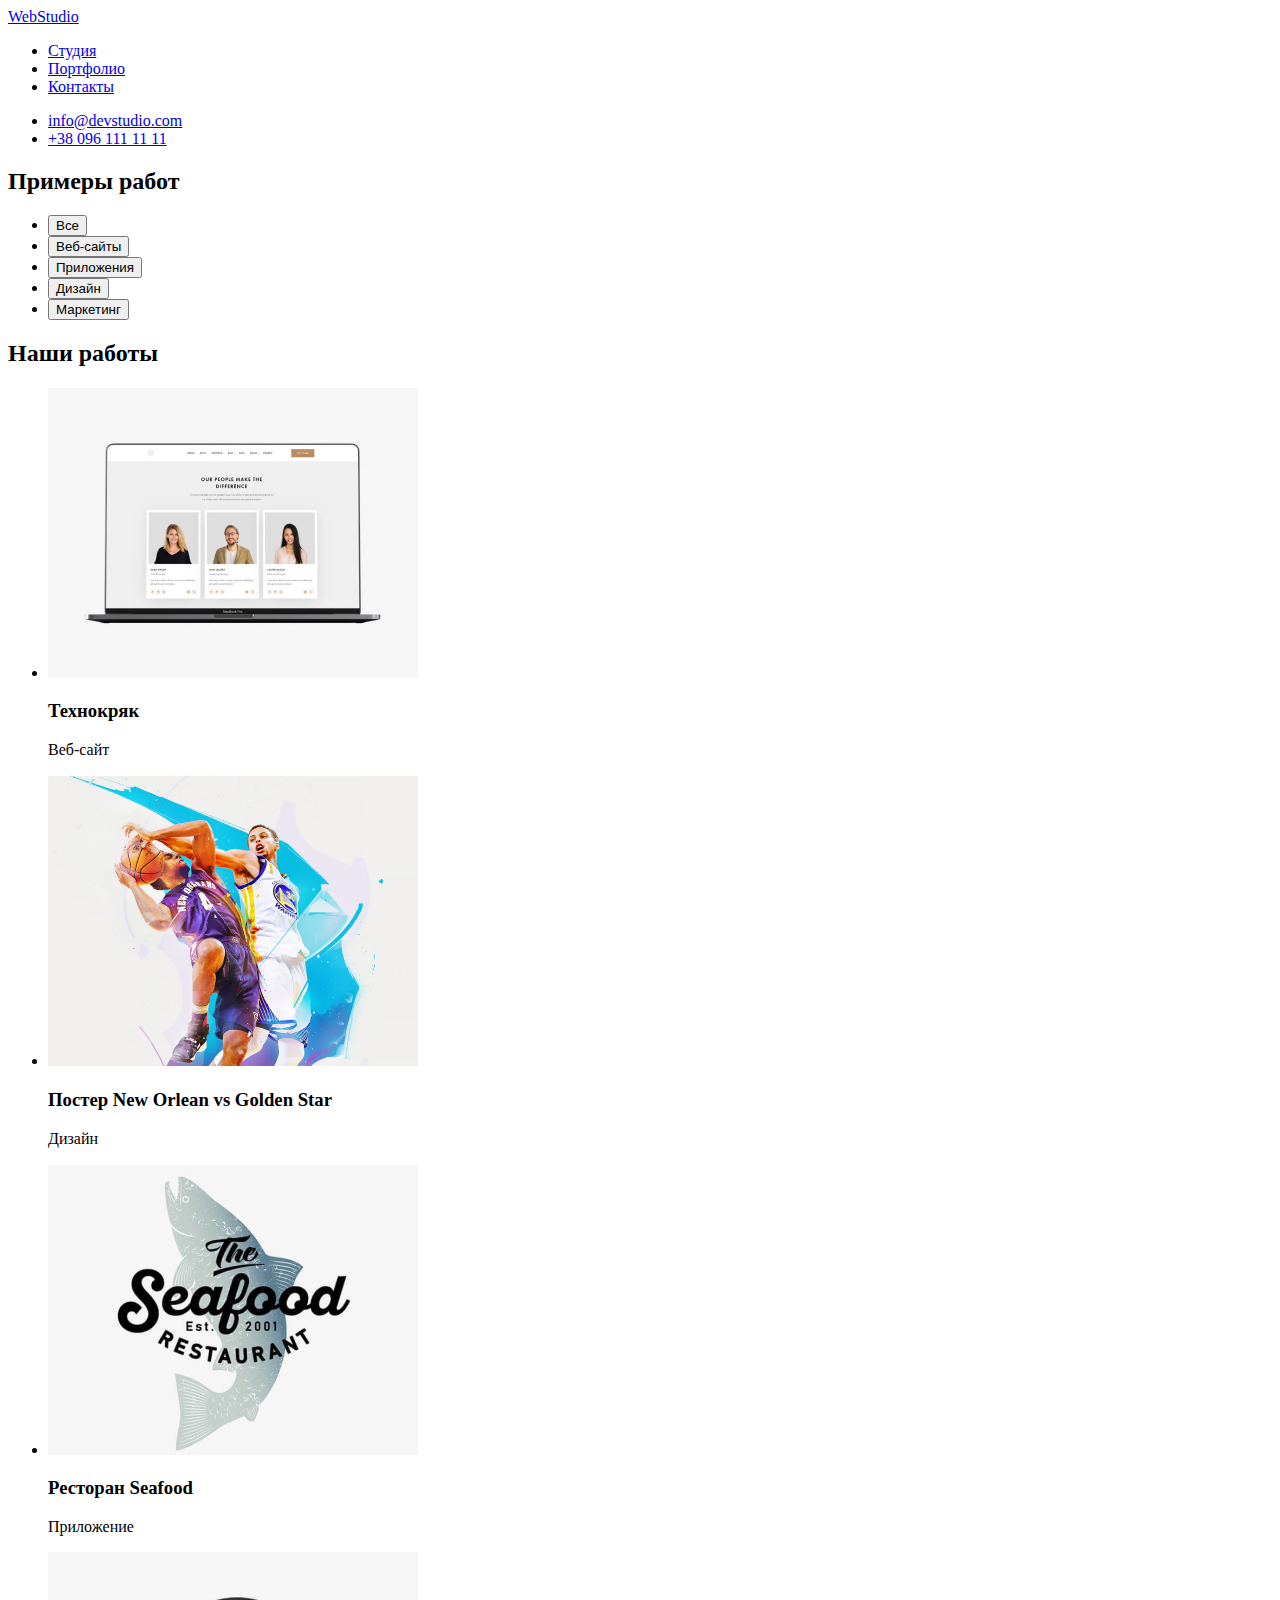
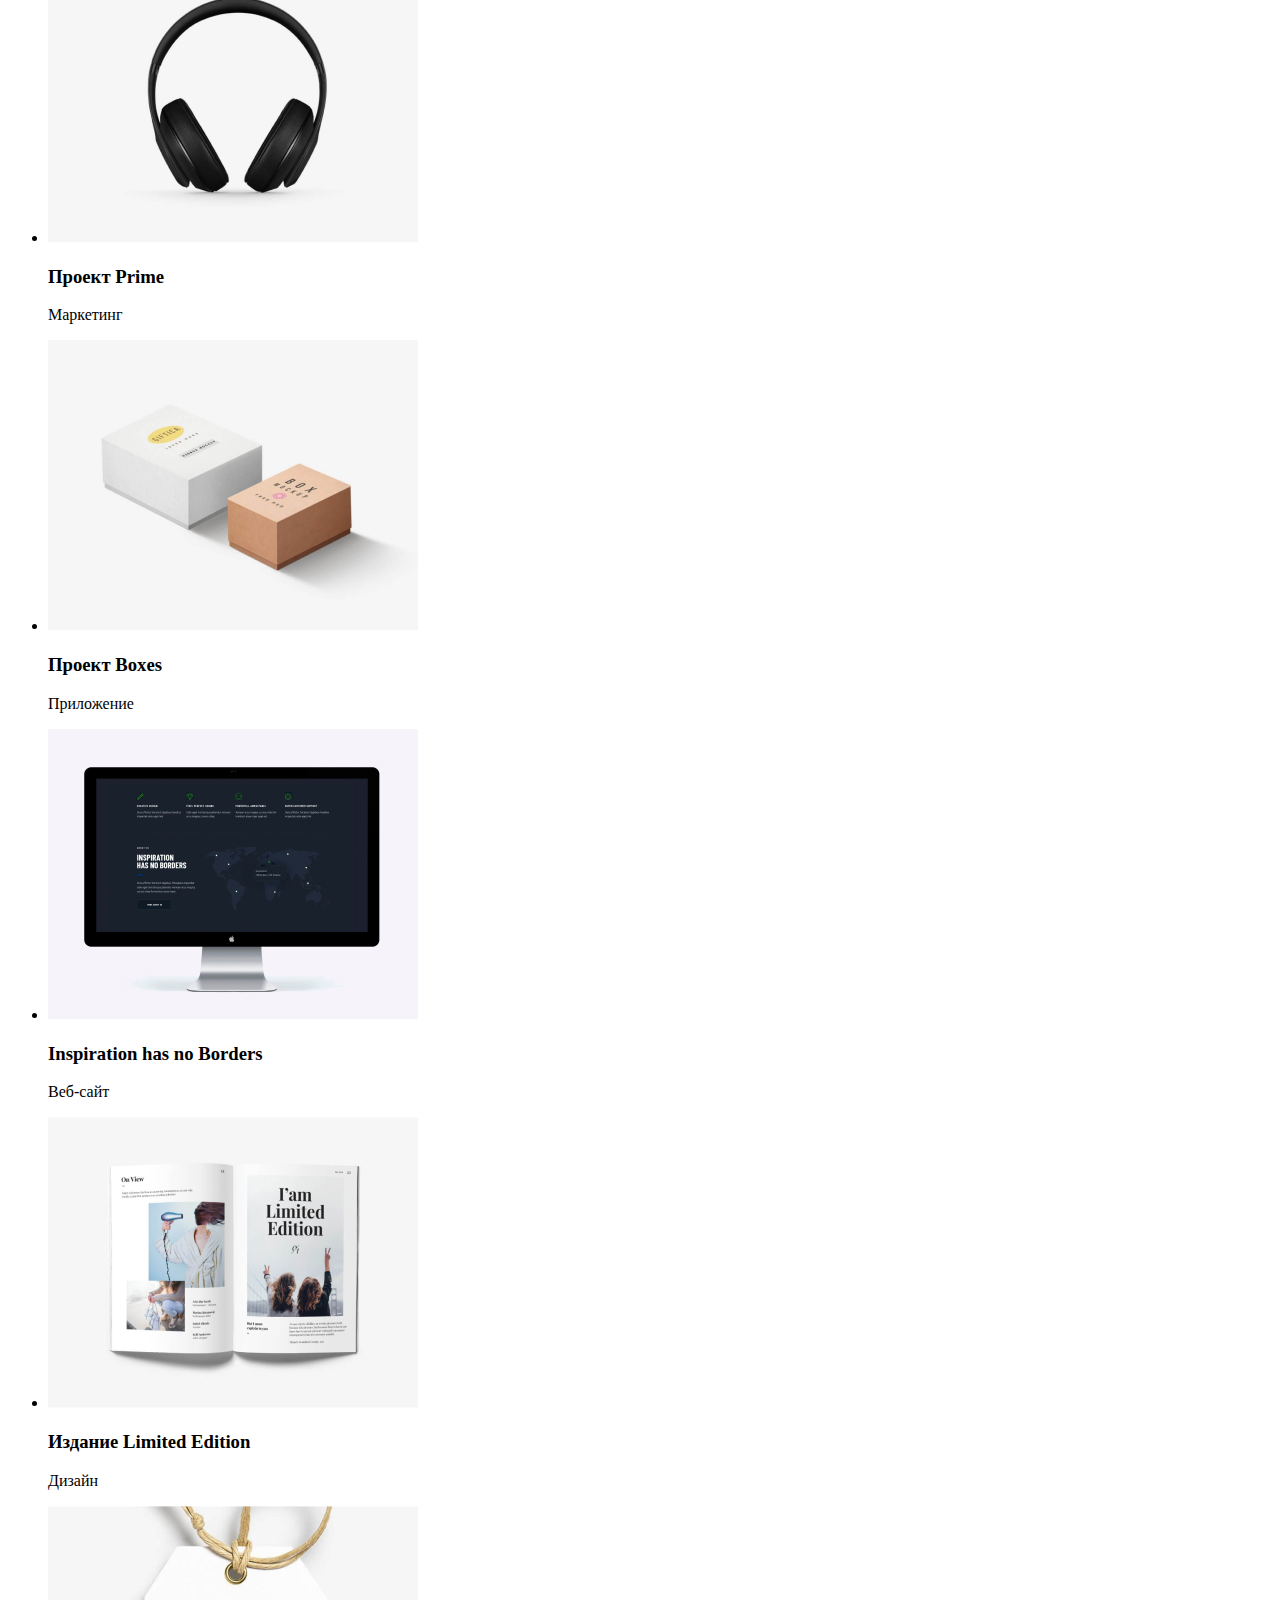
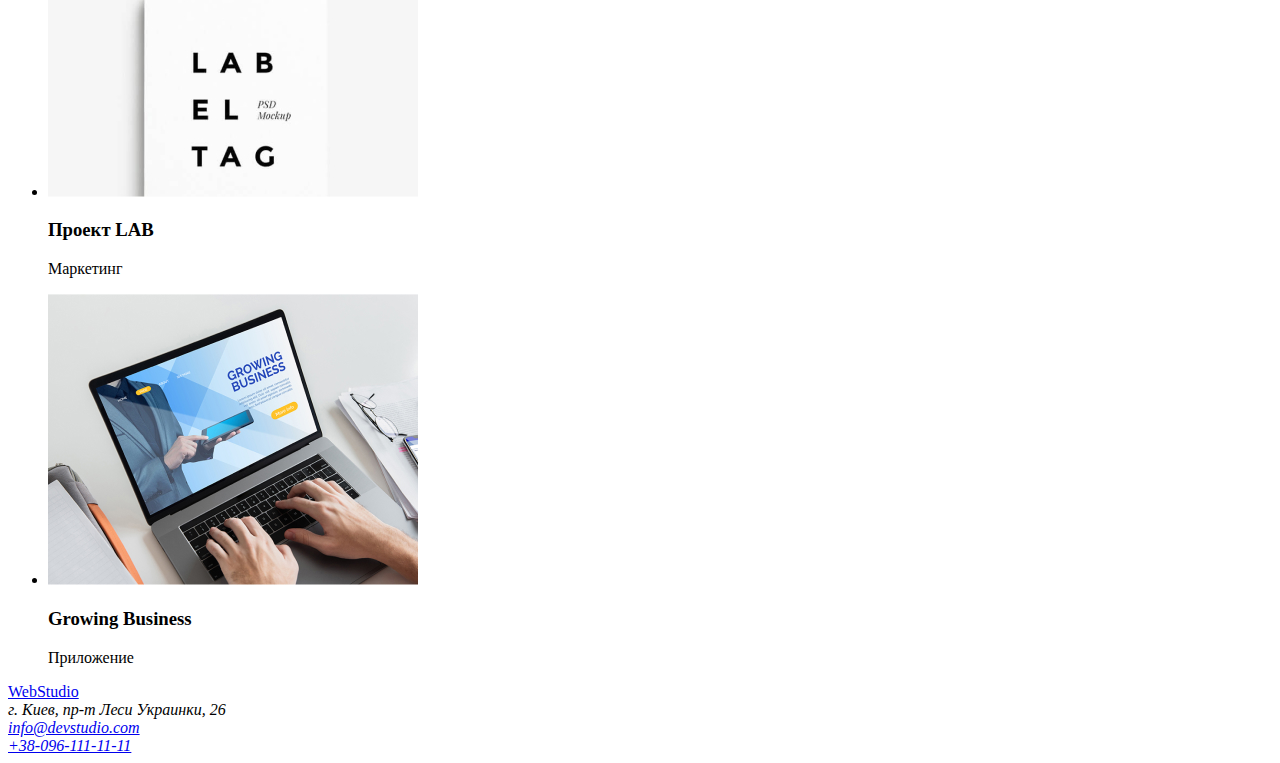
==== portfolio.html @ e2b2a5b8 "добавила заголовок" ====
<!DOCTYPE html>
<html lang="ru">
  <head>
    <meta charset="UTF-8" />
    <meta name="viewport" content="width=device-width, initial-scale=1.0" />
    <title>home-work-2</title>
    <link rel="stylesheet" href="./css/styles.css" />
  </head>
  <body>
    <!--- шапка-->
    <header>
      <nav>
        <a href="WebStudio">WebStudio</a>
        <ul>
          <li><a href="Студия">Студия</a></li>
          <li><a href="Портфолио">Портфолио</a></li>
          <li><a href="Контакты">Контакты</a></li>
        </ul>
      </nav>
      <ul>
        <li><a href="mailto:info@devstudio.com">info@devstudio.com</a></li>
        <li><a href="tel:++38-096-111-11-11">+38 096 111 11 11</a></li>
      </ul>
    </header>
    <main>
      <!---навигация сайта-->
      <section>
        <h2>Примеры работ</h2>
        <ul>
          <li><button>Все</button></li>
          <li><button>Веб-сайты</button></li>
          <li><button>Приложения</button></li>
          <li><button>Дизайн</button></li>
          <li><button>Маркетинг</button></li>
        </ul>
      </section>
      <!---примеры работ-->
      <section>
        <h2>Наши работы</h2>
        <ul>
          <li>
            <a href=""></a>
            <img src="./img2/img-1.jpg" alt="экран с фото" />
            <h3>Технокряк</h3>
            <p>Веб-сайт</p>
          </li>
          <li>
            <a href=""></a>
            <img src="./img2/img-2.jpg" alt="баскетболисты с мячем" />
            <h3>Постер New Orlean vs Golden Star</h3>
            <p>Дизайн</p>
          </li>
          <li>
            <a href=""></a>
            <img src="./img2/img-3.jpg" alt="акула с надписью" />
            <h3>Ресторан Seafood</h3>
            <p>Приложение</p>
          </li>
          <li>
            <a href=""></a>
            <img src="./img2/img-4.jpg" alt="наушники" />
            <h3>Проект Prime</h3>
            <p>Маркетинг</p>
          </li>
          <li>
            <a href=""></a>
            <img src="./img2/img-5.jpg" alt="коробочки" />
            <h3>Проект Boxes</h3>
            <p>Приложение</p>
          </li>
          <li>
            <a href=""></a>
            <img src="./img2/img-6.jpg" alt="монитор" />
            <h3>Inspiration has no Borders</h3>
            <p>Веб-сайт</p>
          </li>
          <li>
            <a href=""></a>
            <img src="./img2/img-7.jpg" alt="открытый журнал" />
            <h3>Издание Limited Edition</h3>
            <p>Дизайн</p>
          </li>
          <li>
            <a href=""></a>
            <img src="./img2/img-8.jpg" alt="бирка" />
            <h3>Проект LAB</h3>
            <p>Маркетинг</p>
          </li>
          <li>
            <a href=""></a>
            <img src="./img2/img-9.jpg" alt="ноутбук" />
            <h3>Growing Business</h3>
            <p>Приложение</p>
          </li>
        </ul>
      </section>
      <!--- футер-->
      <footer>
        <a href="WebStudio">WebStudio </a>
        <address>
          г. Киев, пр-т Леси Украинки, 26 <br />
          <a href="mailto:info@devstudio.com">info@devstudio.com</a> <br />
          <a href="tel:++38-096-111-11-11">+38-096-111-11-11</a>
        </address>
      </footer>
    </main>
  </body>
</html>
---- css/styles.css ----
:root .body {
  background-color: #e5e5e5;
  color: #212121;
}
.ul {
  list-style: none;
}
.logo .logo-main {
  color: #2196f3;
}
.logo-part {
  color: black;
}
/* основные цвета h3 color: #212121; */
/* h1 color: #FFFFFF;*/
/* p color и телефона в хедере: #757575  */
/* acent #2196F3
/* футер адрес белій: мейл и телефон rgba(255, 255, 255, 0.6); */
/* лого color: #000000;  #2196F3 */
/* фон   футера и заголовка #2F303A; /*
/* фон headerй #FFFFFF;/*
/* background:основной #E5E5E5;*/
/* background team #F5F4FA;*/
/* card background #FFFFFF;*/
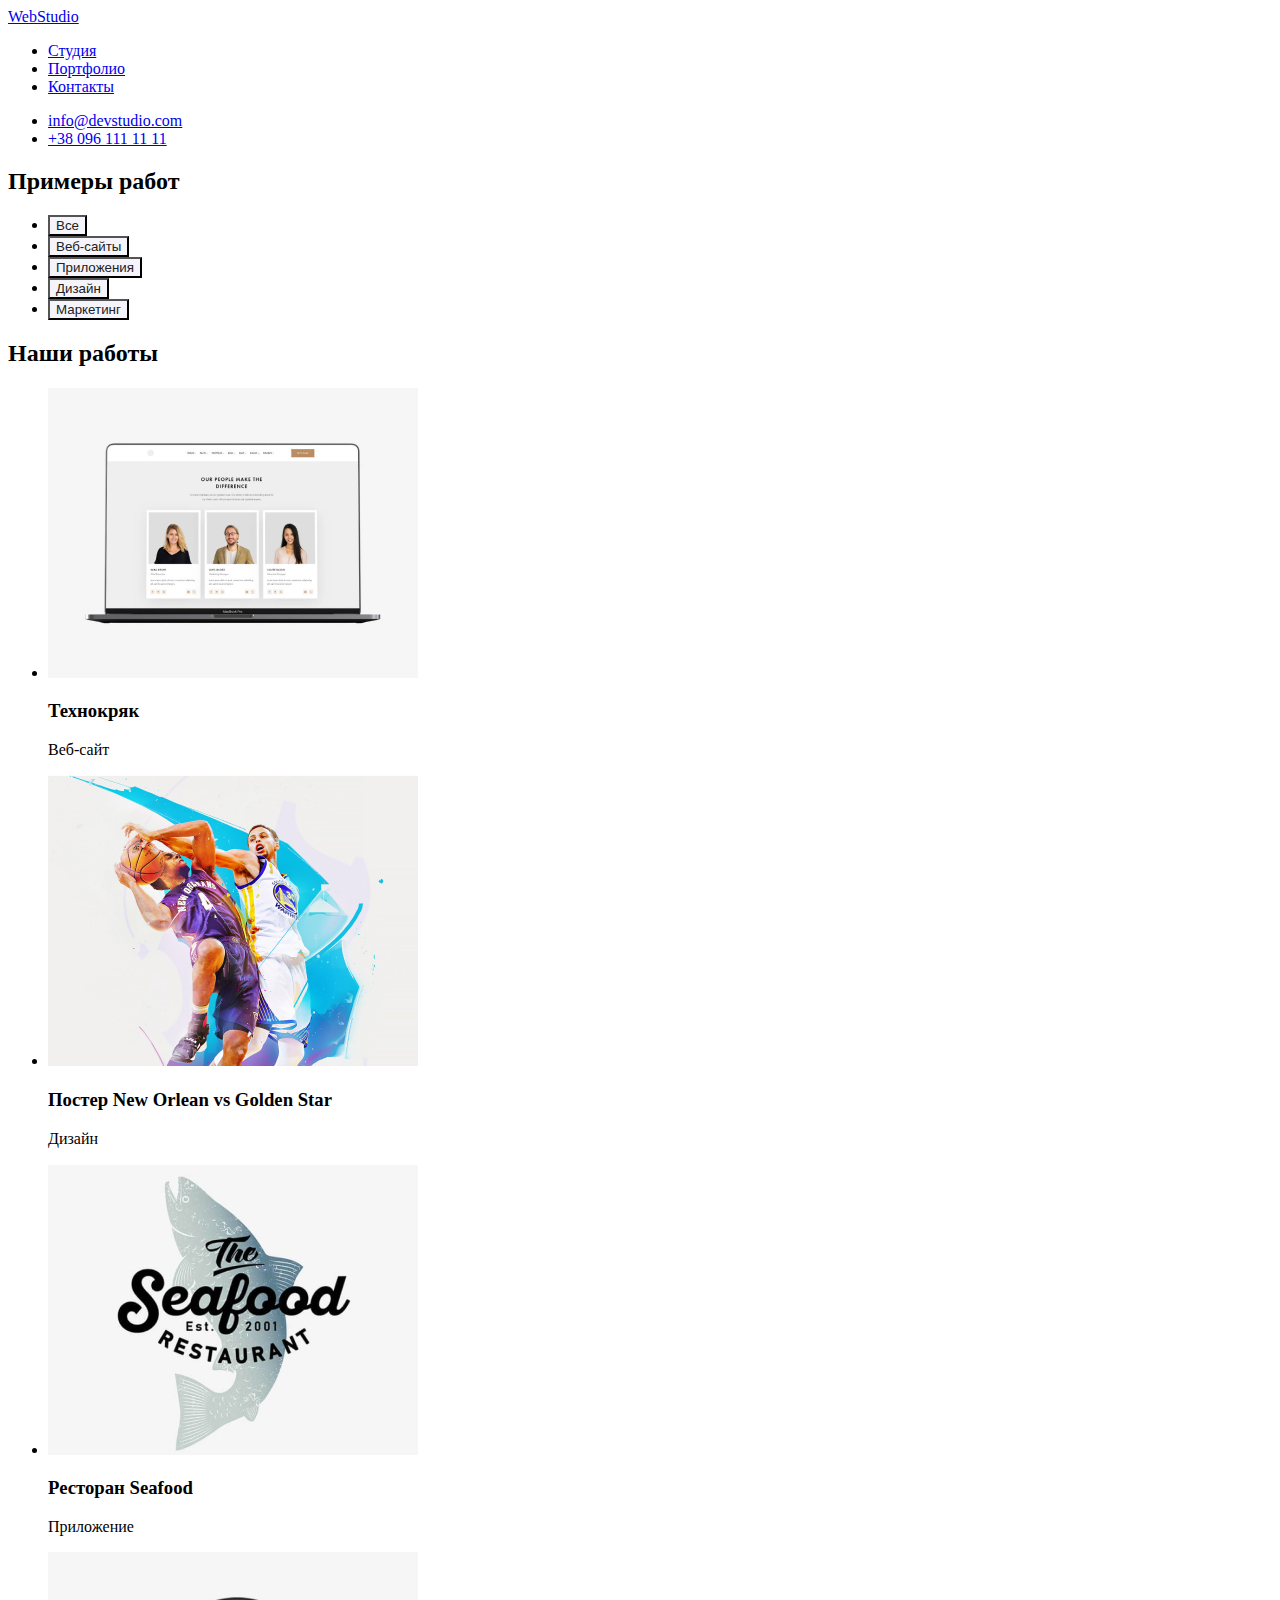
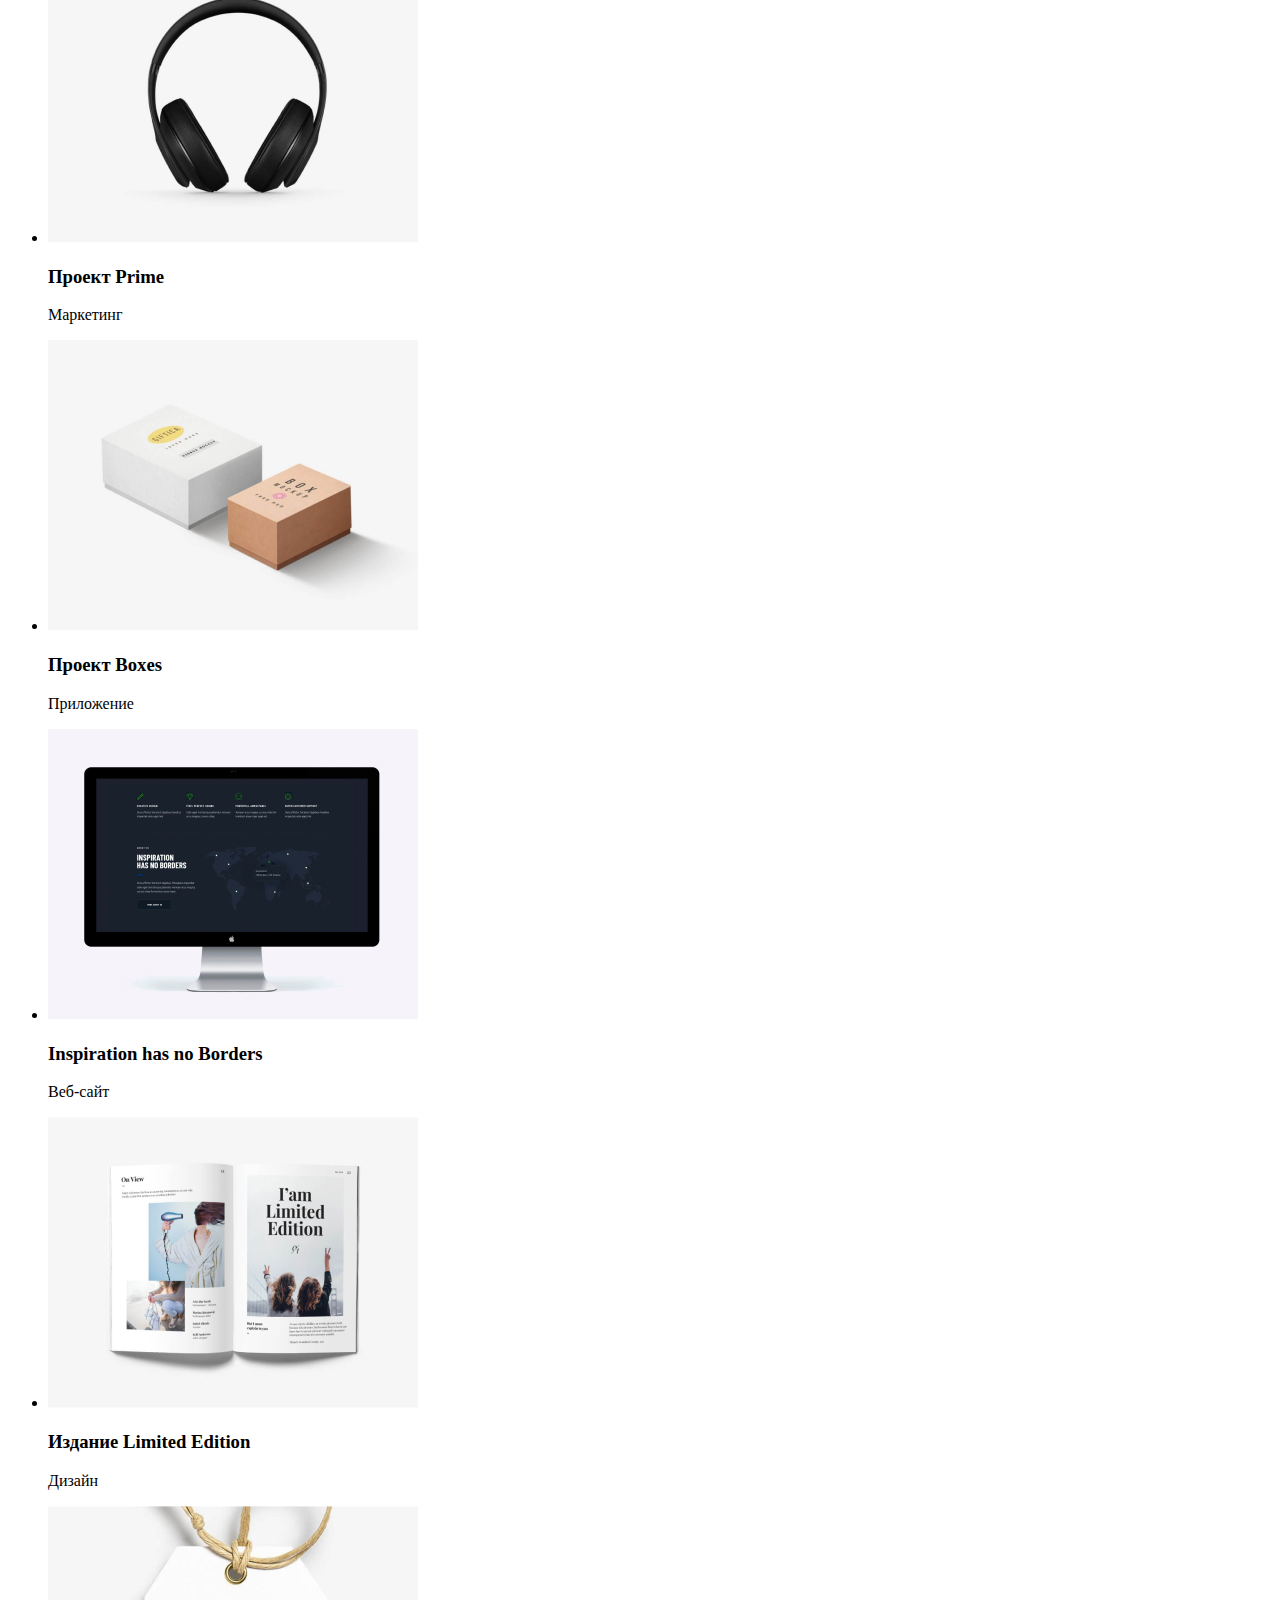
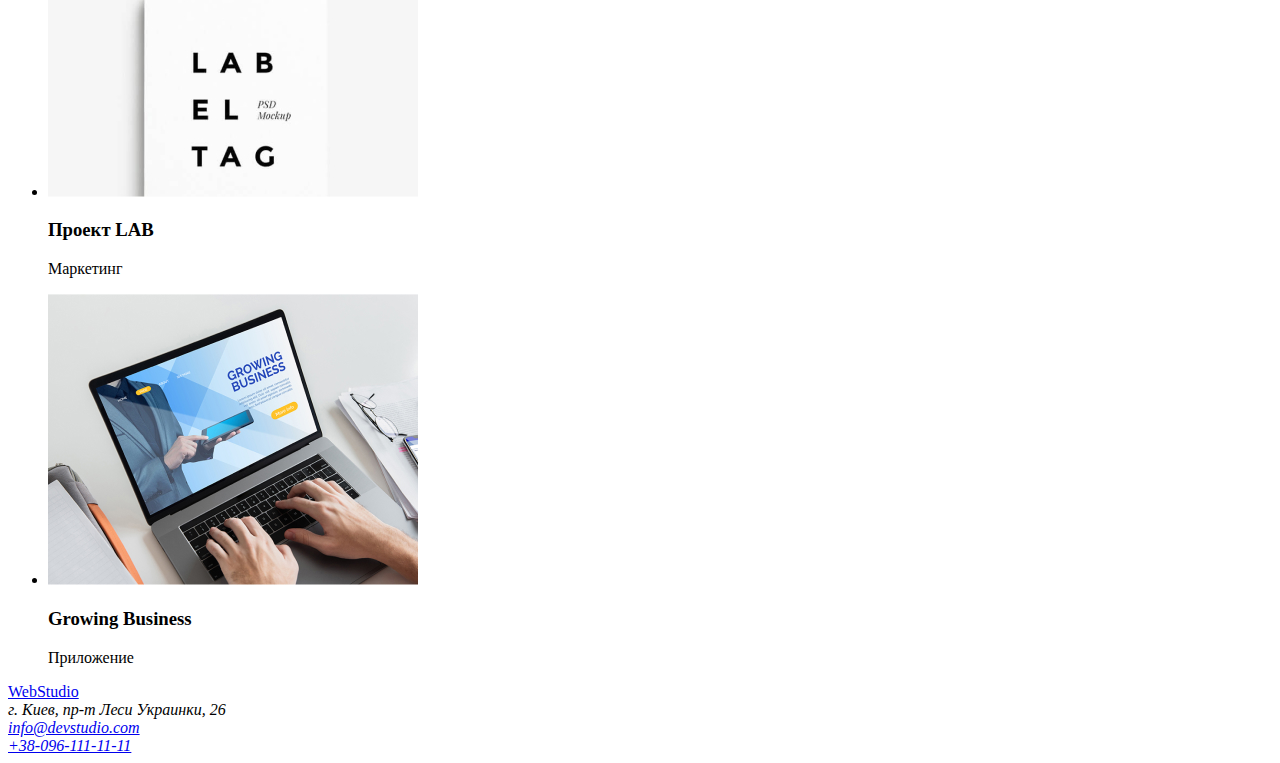
==== commit 769a55b8: "add color" ====
--- a/portfolio.html
+++ b/portfolio.html
@@ -3,7 +3,8 @@
   <head>
     <meta charset="UTF-8" />
     <meta name="viewport" content="width=device-width, initial-scale=1.0" />
-    <title>home-work-2</title>
+    <title>portfolio</title>
+    <link rel="stylesheet" href="normalize" />
     <link rel="stylesheet" href="./css/styles.css" />
   </head>
   <body>
@@ -24,73 +25,73 @@
     </header>
     <main>
       <!---навигация сайта-->
-      <section>
-        <h2>Примеры работ</h2>
+      <section class="section">
+        <h2 class="section-title">Примеры работ</h2>
         <ul>
-          <li><button>Все</button></li>
-          <li><button>Веб-сайты</button></li>
-          <li><button>Приложения</button></li>
-          <li><button>Дизайн</button></li>
-          <li><button>Маркетинг</button></li>
+          <li><button class="button primary">Все</button></li>
+          <li><button class="button primary">Веб-сайты</button></li>
+          <li><button class="button primary">Приложения</button></li>
+          <li><button class="button primary">Дизайн</button></li>
+          <li><button class="button primary">Маркетинг</button></li>
         </ul>
       </section>
       <!---примеры работ-->
-      <section>
-        <h2>Наши работы</h2>
+      <section class="section">
+        <h2 class="section-title">Наши работы</h2>
         <ul>
           <li>
             <a href=""></a>
             <img src="./img2/img-1.jpg" alt="экран с фото" />
-            <h3>Технокряк</h3>
-            <p>Веб-сайт</p>
+            <h3 class="section-subtitle">Технокряк</h3>
+            <p class="section-text">Веб-сайт</p>
           </li>
           <li>
             <a href=""></a>
             <img src="./img2/img-2.jpg" alt="баскетболисты с мячем" />
-            <h3>Постер New Orlean vs Golden Star</h3>
-            <p>Дизайн</p>
+            <h3 class="section-subtitle">Постер New Orlean vs Golden Star</h3>
+            <p class="section-text">Дизайн</p>
           </li>
           <li>
             <a href=""></a>
             <img src="./img2/img-3.jpg" alt="акула с надписью" />
-            <h3>Ресторан Seafood</h3>
-            <p>Приложение</p>
+            <h3 class="section-subtitle">Ресторан Seafood</h3>
+            <p class="section-text">Приложение</p>
           </li>
           <li>
             <a href=""></a>
             <img src="./img2/img-4.jpg" alt="наушники" />
-            <h3>Проект Prime</h3>
-            <p>Маркетинг</p>
+            <h3 class="section-subtitle">Проект Prime</h3>
+            <p class="section-text">Маркетинг</p>
           </li>
           <li>
             <a href=""></a>
             <img src="./img2/img-5.jpg" alt="коробочки" />
-            <h3>Проект Boxes</h3>
-            <p>Приложение</p>
+            <h3 class="section-subtitle">Проект Boxes</h3>
+            <p class="section-text">Приложение</p>
           </li>
           <li>
             <a href=""></a>
             <img src="./img2/img-6.jpg" alt="монитор" />
-            <h3>Inspiration has no Borders</h3>
-            <p>Веб-сайт</p>
+            <h3 class="section-subtitle">Inspiration has no Borders</h3>
+            <p class="section-text">Веб-сайт</p>
           </li>
           <li>
             <a href=""></a>
             <img src="./img2/img-7.jpg" alt="открытый журнал" />
-            <h3>Издание Limited Edition</h3>
-            <p>Дизайн</p>
+            <h3 class="section-subtitle">Издание Limited Edition</h3>
+            <p class="section-text">Дизайн</p>
           </li>
           <li>
             <a href=""></a>
             <img src="./img2/img-8.jpg" alt="бирка" />
-            <h3>Проект LAB</h3>
-            <p>Маркетинг</p>
+            <h3 class="section-subtitle">Проект LAB</h3>
+            <p class="section-text">Маркетинг</p>
           </li>
           <li>
             <a href=""></a>
             <img src="./img2/img-9.jpg" alt="ноутбук" />
-            <h3>Growing Business</h3>
-            <p>Приложение</p>
+            <h3 class="section-subtitle">Growing Business</h3>
+            <p class="section-text">Приложение</p>
           </li>
         </ul>
       </section>
--- a/css/styles.css
+++ b/css/styles.css
@@ -1,24 +1,92 @@
-:root .body {
-  background-color: #e5e5e5;
-  color: #212121;
+:root {
+  --primery-text-colour: #212121;
+  --text-color: #757575;
+  --acent: #2196f3;
+  --footer-tel-mail-colour: rgba(255, 255, 255, 0.6);
+  --logo-color: #000000;
+  --main-bg-color: #e5e5e5;
+  --section-team-bg-color: #f5f4fa;
+  --footer-bg-color: #2f303a;
+  --white: #ffffff;
+  --button-bck-color: #f5f4fa;
 }
-.ul {
+.page {
+  color: var(--primery-text-colour);
+  background-color: var(--main-bg-color);
+}
+.list {
   list-style: none;
 }
+
 .logo .logo-main {
-  color: #2196f3;
+  color: var(--acent);
 }
 .logo-part {
-  color: black;
+  color: var(--primery-text-colour);
 }
-/* основные цвета h3 color: #212121; */
-/* h1 color: #FFFFFF;*/
-/* p color и телефона в хедере: #757575  */
-/* acent #2196F3
-/* футер адрес белій: мейл и телефон rgba(255, 255, 255, 0.6); */
-/* лого color: #000000;  #2196F3 */
-/* фон   футера и заголовка #2F303A; /*
-/* фон headerй #FFFFFF;/*
-/* background:основной #E5E5E5;*/
-/* background team #F5F4FA;*/
-/* card background #FFFFFF;*/
+.logo:hover,
+.logo:focus {
+  color: var(--acent);
+}
+.logo-part:hover,
+.logo-part:focus {
+  color: var(--acent);
+}
+/* site navigation*/
+.site-nav .link {
+  color: var(--primery-text-colour);
+}
+.site-nav .link:hover {
+  color: var(--acent);
+}
+.site-nav .link:focus {
+  color: var(--acent);
+}
+.nav-auth .link {
+  color: var(--text-color);
+}
+.nav-auth .link:hover {
+  color: var(--acent);
+}
+.nav-auth .link:focus {
+  color: var(--acent);
+}
+
+/* button*/
+.button {
+  color: var(--primery-text-colour);
+  background-color: var(--button-bck-color);
+}
+.button.primary {
+  color: var(--primery-text-colour);
+  background-color: var(--button-bck-color);
+}
+.button.secondary {
+  color: var(--white);
+  background-color: var(--acent);
+}
+.button.primary:focus {
+  color: var(--white);
+  background-color: var(--acent);
+}
+
+/* Герой*/
+.hero {
+  background-color: var(--footer-bg-color);
+}
+.hero-title {
+  color: var(--white);
+}
+.hero.button.secondary {
+  color: var(--white);
+  background-color: var(--acent);
+}
+.hero .button.secondary:hover {
+  color: var(--acent);
+  background-color: var(--white);
+}
+.hero .button.secondary:focus {
+  color: var(--acent);
+  background-color: var(--white);
+}
+/*features*/
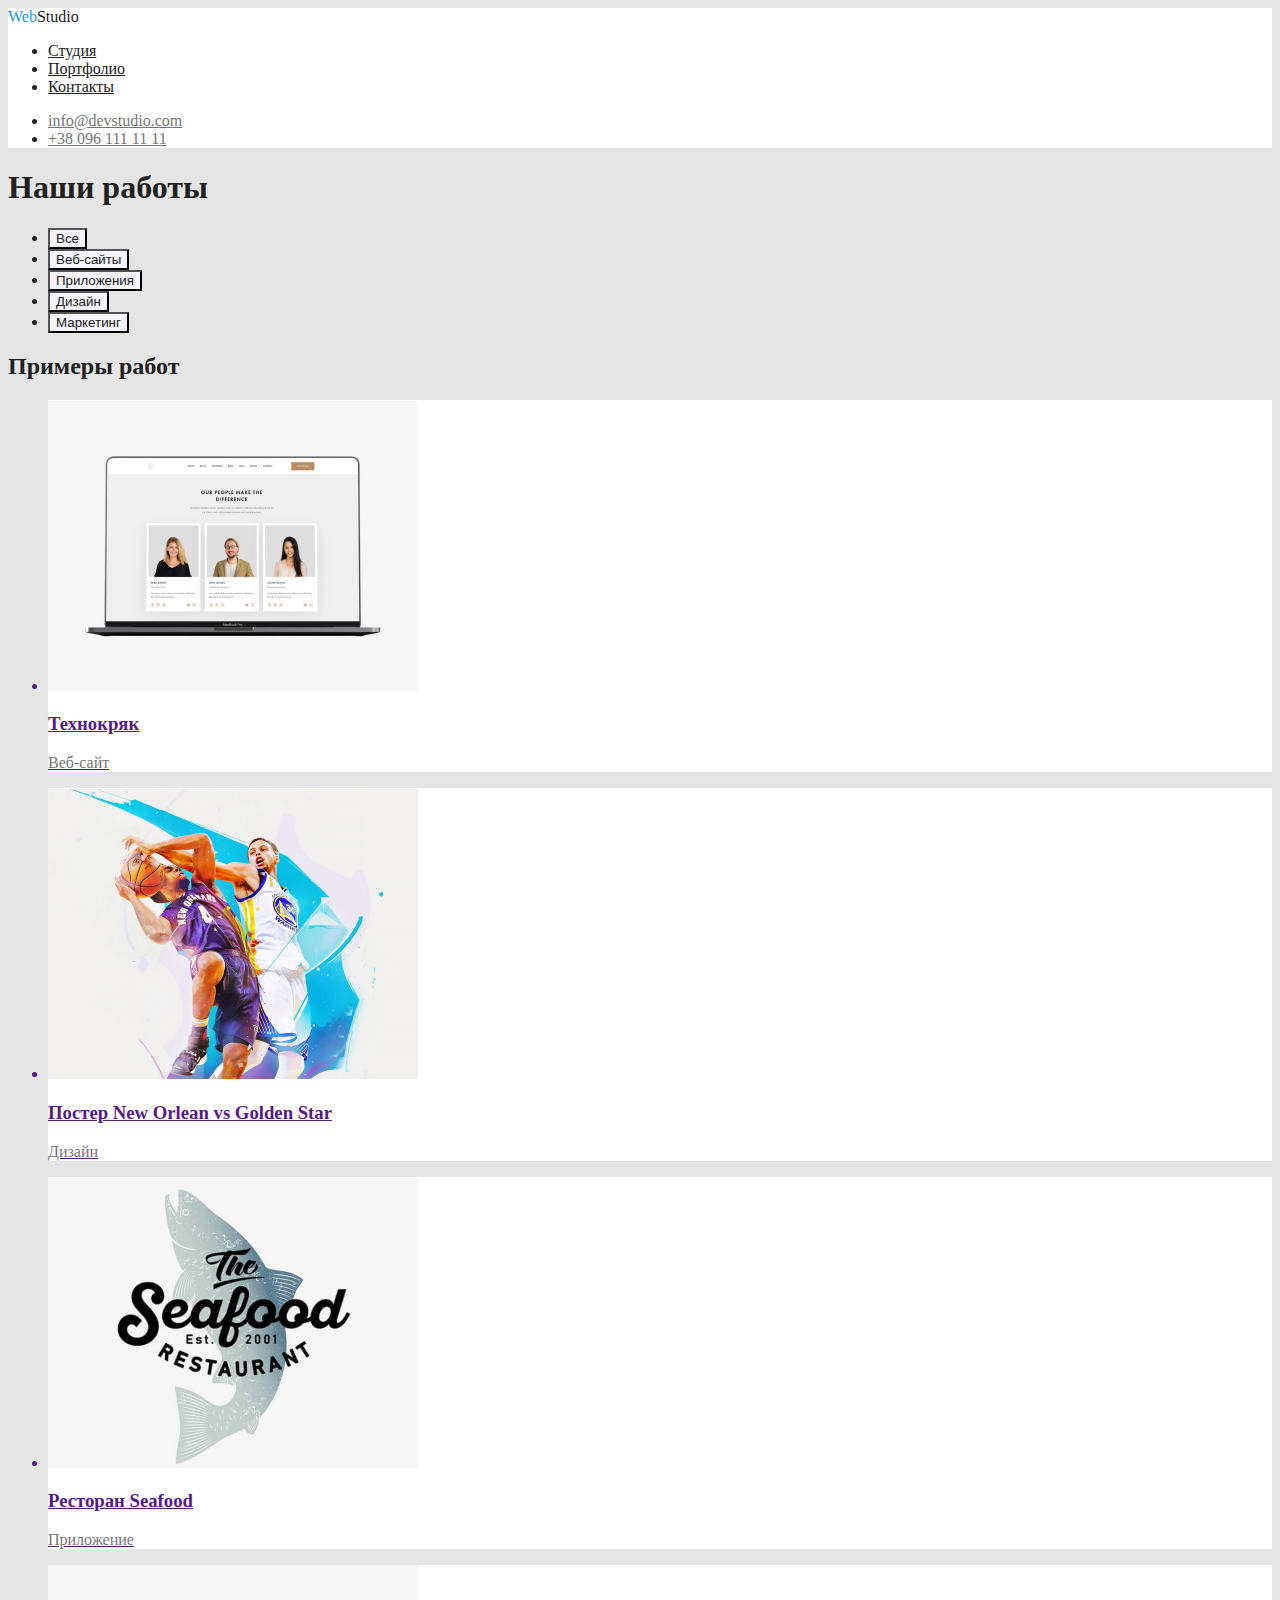
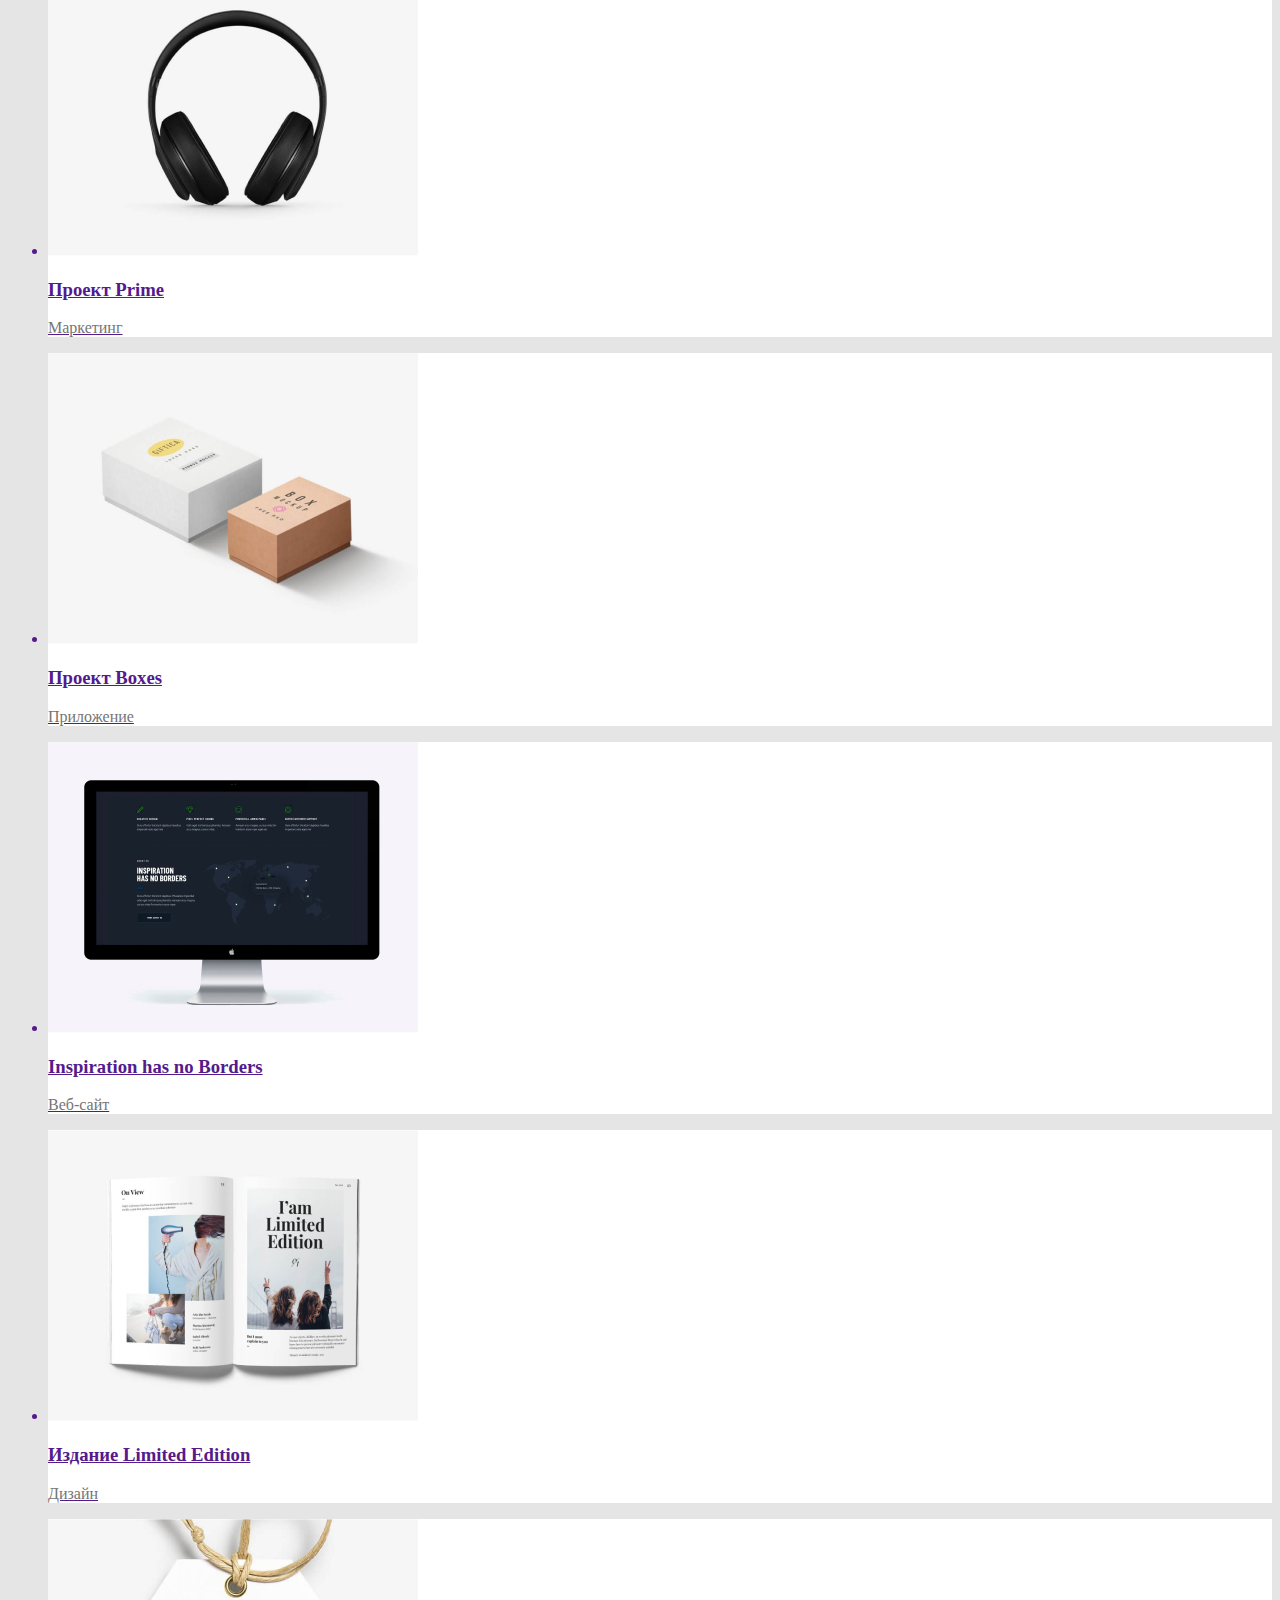
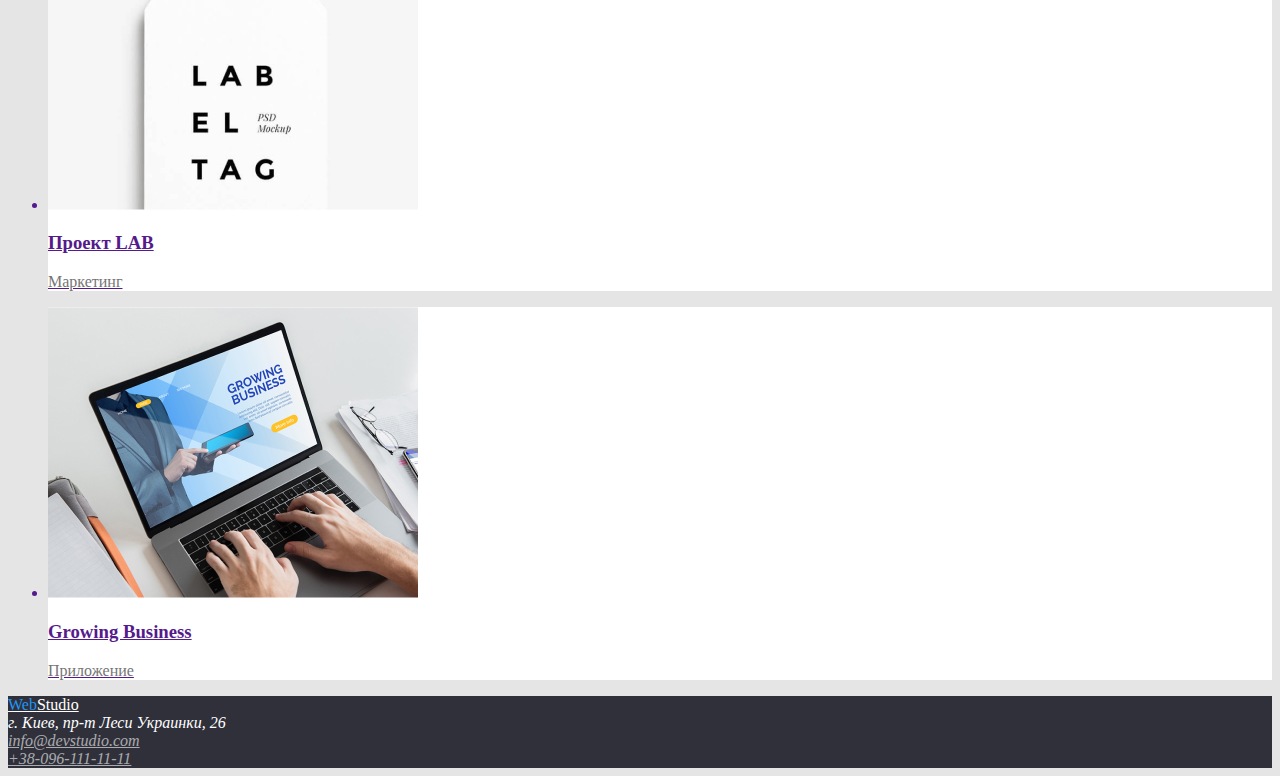
==== commit 5af1adf0: "add file fons-style" ====
--- a/portfolio.html
+++ b/portfolio.html
@@ -4,104 +4,135 @@
     <meta charset="UTF-8" />
     <meta name="viewport" content="width=device-width, initial-scale=1.0" />
     <title>portfolio</title>
+    <link rel="stylesheet" href="font-style" />
     <link rel="stylesheet" href="normalize" />
     <link rel="stylesheet" href="./css/styles.css" />
   </head>
   <body>
     <!--- шапка-->
-    <header>
-      <nav>
-        <a href="WebStudio">WebStudio</a>
+    <header class="header">
+      <a href="./index.html" class="logo">
+        <span class="logo-main">Web</span><span class="logo-part">Studio</span>
+      </a>
+      <nav class="site-nav list">
         <ul>
-          <li><a href="Студия">Студия</a></li>
-          <li><a href="Портфолио">Портфолио</a></li>
-          <li><a href="Контакты">Контакты</a></li>
+          <li><a href="" class="link">Студия</a></li>
+          <li><a href="./portfolio.html" class="link">Портфолио</a></li>
+          <li><a href="" class="link">Контакты</a></li>
         </ul>
       </nav>
-      <ul>
-        <li><a href="mailto:info@devstudio.com">info@devstudio.com</a></li>
-        <li><a href="tel:++38-096-111-11-11">+38 096 111 11 11</a></li>
+      <ul class="nav-auth list">
+        <li>
+          <a href="mailto:info@devstudio.com" class="link"
+            >info@devstudio.com</a
+          >
+        </li>
+        <li>
+          <a href="tel:++38-096-111-11-11" class="link">+38 096 111 11 11</a>
+        </li>
       </ul>
     </header>
     <main>
-      <!---навигация сайта-->
-      <section class="section">
-        <h2 class="section-title">Примеры работ</h2>
+      <!---навигация page-->
+      <section class="section filters">
+        <h1>Наши работы</h1>
         <ul>
-          <li><button class="button primary">Все</button></li>
-          <li><button class="button primary">Веб-сайты</button></li>
-          <li><button class="button primary">Приложения</button></li>
-          <li><button class="button primary">Дизайн</button></li>
-          <li><button class="button primary">Маркетинг</button></li>
+          <li><button buton type="" class="button primary">Все</button></li>
+          <li>
+            <button buton type="" class="button primary">Веб-сайты</button>
+          </li>
+          <li>
+            <button buton type="" class="button primary">Приложения</button>
+          </li>
+          <li><button buton type="" class="button primary">Дизайн</button></li>
+          <li>
+            <button buton type="" class="button primary">Маркетинг</button>
+          </li>
         </ul>
       </section>
       <!---примеры работ-->
-      <section class="section">
-        <h2 class="section-title">Наши работы</h2>
+      <section class="section portfolio">
+        <h2 class="title">Примеры работ</h2>
         <ul>
-          <li>
-            <a href=""></a>
-            <img src="./img2/img-1.jpg" alt="экран с фото" />
-            <h3 class="section-subtitle">Технокряк</h3>
-            <p class="section-text">Веб-сайт</p>
-          </li>
-          <li>
-            <a href=""></a>
-            <img src="./img2/img-2.jpg" alt="баскетболисты с мячем" />
-            <h3 class="section-subtitle">Постер New Orlean vs Golden Star</h3>
-            <p class="section-text">Дизайн</p>
-          </li>
-          <li>
-            <a href=""></a>
-            <img src="./img2/img-3.jpg" alt="акула с надписью" />
-            <h3 class="section-subtitle">Ресторан Seafood</h3>
-            <p class="section-text">Приложение</p>
-          </li>
-          <li>
-            <a href=""></a>
-            <img src="./img2/img-4.jpg" alt="наушники" />
-            <h3 class="section-subtitle">Проект Prime</h3>
-            <p class="section-text">Маркетинг</p>
-          </li>
-          <li>
-            <a href=""></a>
-            <img src="./img2/img-5.jpg" alt="коробочки" />
-            <h3 class="section-subtitle">Проект Boxes</h3>
-            <p class="section-text">Приложение</p>
-          </li>
-          <li>
-            <a href=""></a>
-            <img src="./img2/img-6.jpg" alt="монитор" />
-            <h3 class="section-subtitle">Inspiration has no Borders</h3>
-            <p class="section-text">Веб-сайт</p>
-          </li>
-          <li>
-            <a href=""></a>
-            <img src="./img2/img-7.jpg" alt="открытый журнал" />
-            <h3 class="section-subtitle">Издание Limited Edition</h3>
-            <p class="section-text">Дизайн</p>
-          </li>
-          <li>
-            <a href=""></a>
-            <img src="./img2/img-8.jpg" alt="бирка" />
-            <h3 class="section-subtitle">Проект LAB</h3>
-            <p class="section-text">Маркетинг</p>
-          </li>
-          <li>
-            <a href=""></a>
-            <img src="./img2/img-9.jpg" alt="ноутбук" />
-            <h3 class="section-subtitle">Growing Business</h3>
-            <p class="section-text">Приложение</p>
-          </li>
+          <a href=""
+            ><li class="card">
+              <img src="./img2/img-1.jpg" alt="экран с фото" />
+              <h3 class="subtitle">Технокряк</h3>
+              <p class="text">Веб-сайт</p>
+            </li></a
+          >
+          <a href=""
+            ><li class="card">
+              <img src="./img2/img-2.jpg" alt="баскетболисты с мячем" />
+              <h3 class="subtitle">Постер New Orlean vs Golden Star</h3>
+              <p class="text">Дизайн</p>
+            </li></a
+          >
+          <a href=""
+            ><li class="card">
+              <img src="./img2/img-3.jpg" alt="акула с надписью" />
+              <h3 class="subtitle">Ресторан Seafood</h3>
+              <p class="text">Приложение</p>
+            </li></a
+          >
+          <a href=""
+            ><li class="card">
+              <img src="./img2/img-4.jpg" alt="наушники" />
+              <h3 class="subtitle">Проект Prime</h3>
+              <p class="text">Маркетинг</p>
+            </li></a
+          >
+          <a href=""
+            ><li class="card">
+              <img src="./img2/img-5.jpg" alt="коробочки" />
+              <h3 class="subtitle">Проект Boxes</h3>
+              <p class="text">Приложение</p>
+            </li></a
+          >
+          <a href=""
+            ><li class="card">
+              <img src="./img2/img-6.jpg" alt="монитор" />
+              <h3 class="subtitle">Inspiration has no Borders</h3>
+              <p class="text">Веб-сайт</p>
+            </li></a
+          >
+          <a href=""
+            ><li class="card">
+              <img src="./img2/img-7.jpg" alt="открытый журнал" />
+              <h3 class="subtitle">Издание Limited Edition</h3>
+              <p class="text">Дизайн</p>
+            </li></a
+          >
+          <a href=""
+            ><li class="card">
+              <img src="./img2/img-8.jpg" alt="бирка" />
+              <h3 class="subtitle">Проект LAB</h3>
+              <p class="text">Маркетинг</p>
+            </li></a
+          >
+          <a href=""
+            ><li class="card">
+              <img src="./img2/img-9.jpg" alt="ноутбук" />
+              <h3 class="subtitle">Growing Business</h3>
+              <p class="text">Приложение</p>
+            </li></a
+          >
         </ul>
       </section>
       <!--- футер-->
-      <footer>
-        <a href="WebStudio">WebStudio </a>
-        <address>
+      <footer class="footer">
+        <a href="WebStudio" class="logo"
+          ><span class="logo-main">Web</span>Studio</a
+        >
+        <address class="adress">
           г. Киев, пр-т Леси Украинки, 26 <br />
-          <a href="mailto:info@devstudio.com">info@devstudio.com</a> <br />
-          <a href="tel:++38-096-111-11-11">+38-096-111-11-11</a>
+          <a href="mailto:info@devstudio.com" class="adress-link"
+            >info@devstudio.com</a
+          >
+          <br />
+          <a href="tel:++38-096-111-11-11" class="adress-link"
+            >+38-096-111-11-11</a
+          >
         </address>
       </footer>
     </main>
--- a/css/styles.css
+++ b/css/styles.css
@@ -10,15 +10,18 @@
   --white: #ffffff;
   --button-bck-color: #f5f4fa;
 }
-.page {
+body {
   color: var(--primery-text-colour);
   background-color: var(--main-bg-color);
-}
-.list {
   list-style: none;
+  text-decoration: none;
 }
 
-.logo .logo-main {
+/*header*/
+.header {
+  background-color: var(--white);
+}
+.logo-main {
   color: var(--acent);
 }
 .logo-part {
@@ -61,13 +64,18 @@
   color: var(--primery-text-colour);
   background-color: var(--button-bck-color);
 }
+
 .button.secondary {
   color: var(--white);
   background-color: var(--acent);
 }
-.button.primary:focus {
+.button.primary:focus,
+.button.primary:hover {
   color: var(--white);
   background-color: var(--acent);
+}
+.card {
+  background-color: var(--white);
 }
 
 /* Герой*/
@@ -85,8 +93,31 @@
   color: var(--acent);
   background-color: var(--white);
 }
-.hero .button.secondary:focus {
+
+/*features*/
+
+.title {
+}
+.subtitle {
+}
+.text {
+  color: var(--text-color);
+}
+.section-team {
+  background-color: var(--section-team-bg-color);
+}
+/*futter*/
+.footer {
+  color: var(--white);
+  background-color: var(--footer-bg-color);
+}
+.logo {
+  color: var(--white);
+}
+.adress-link {
+  color: var(--footer-tel-mail-colour);
+}
+.adress-link:hover,
+.adress-link:focus {
   color: var(--acent);
-  background-color: var(--white);
 }
-/*features*/
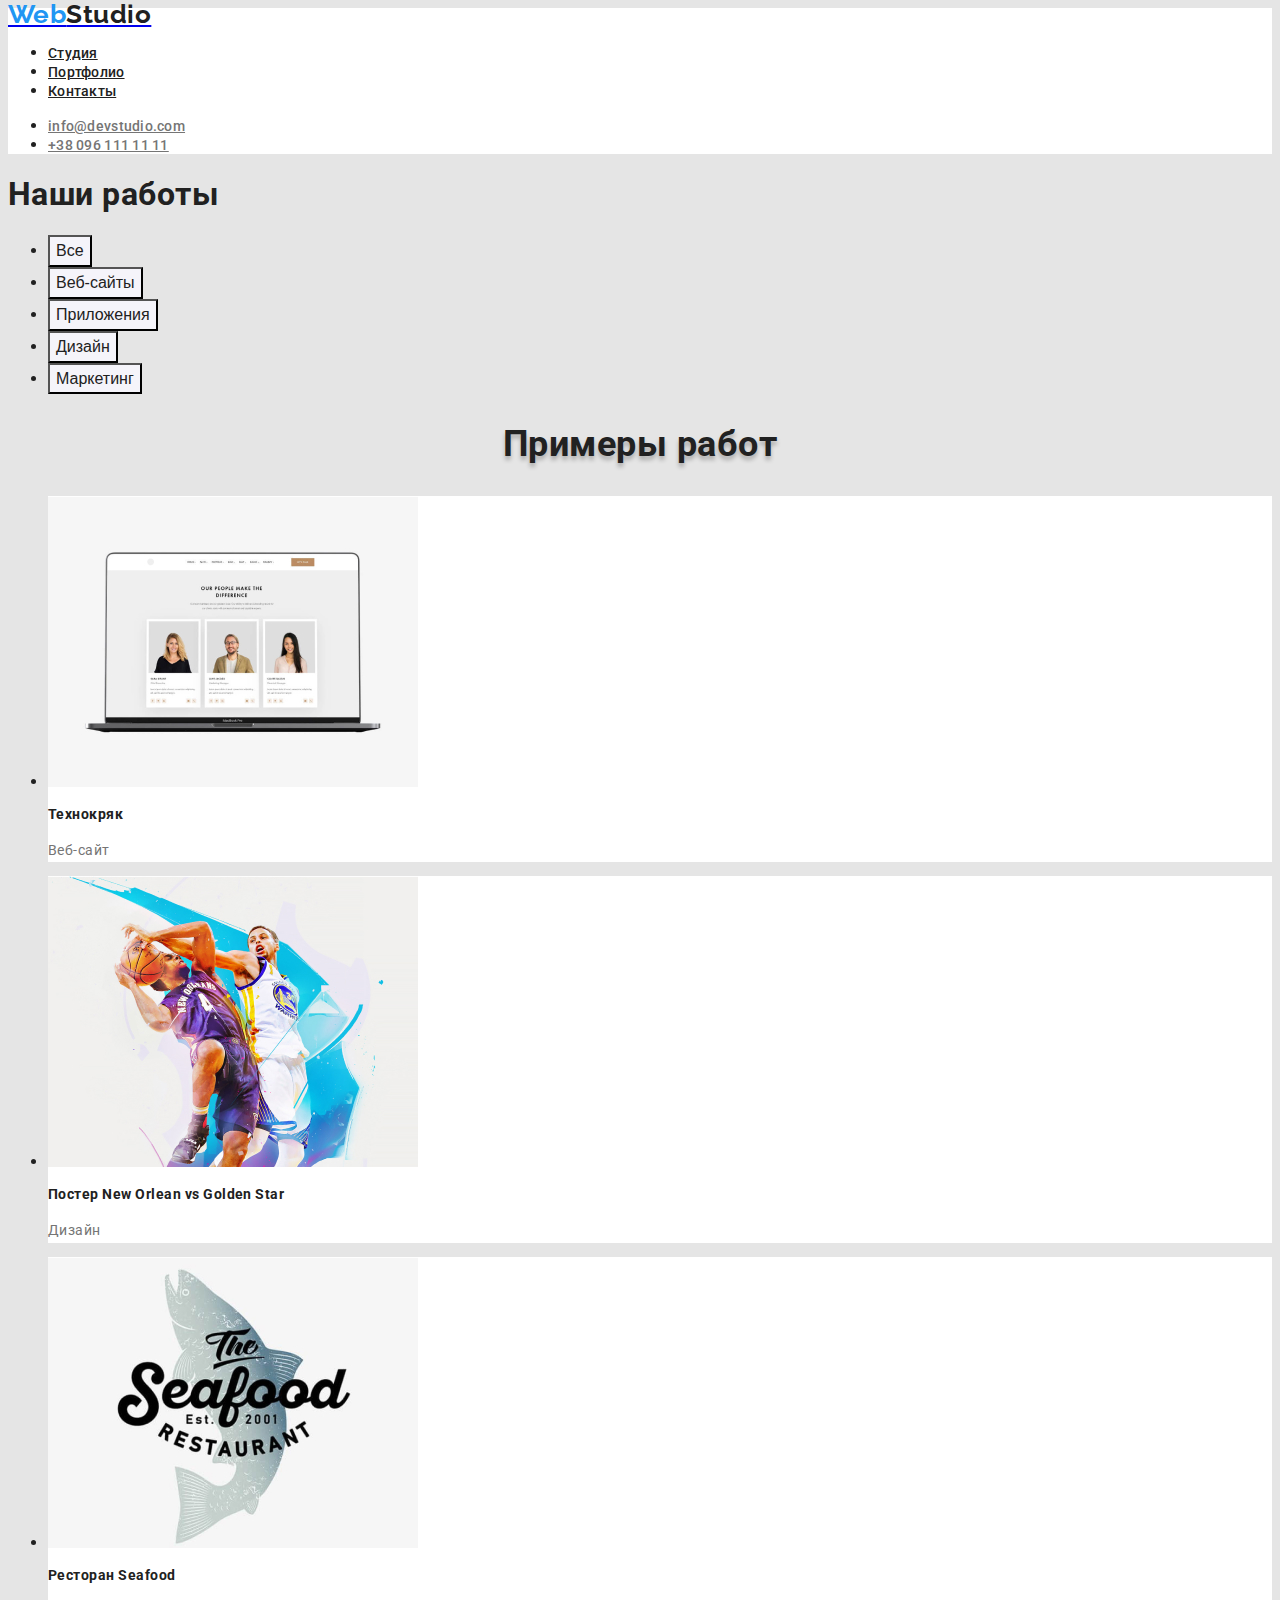
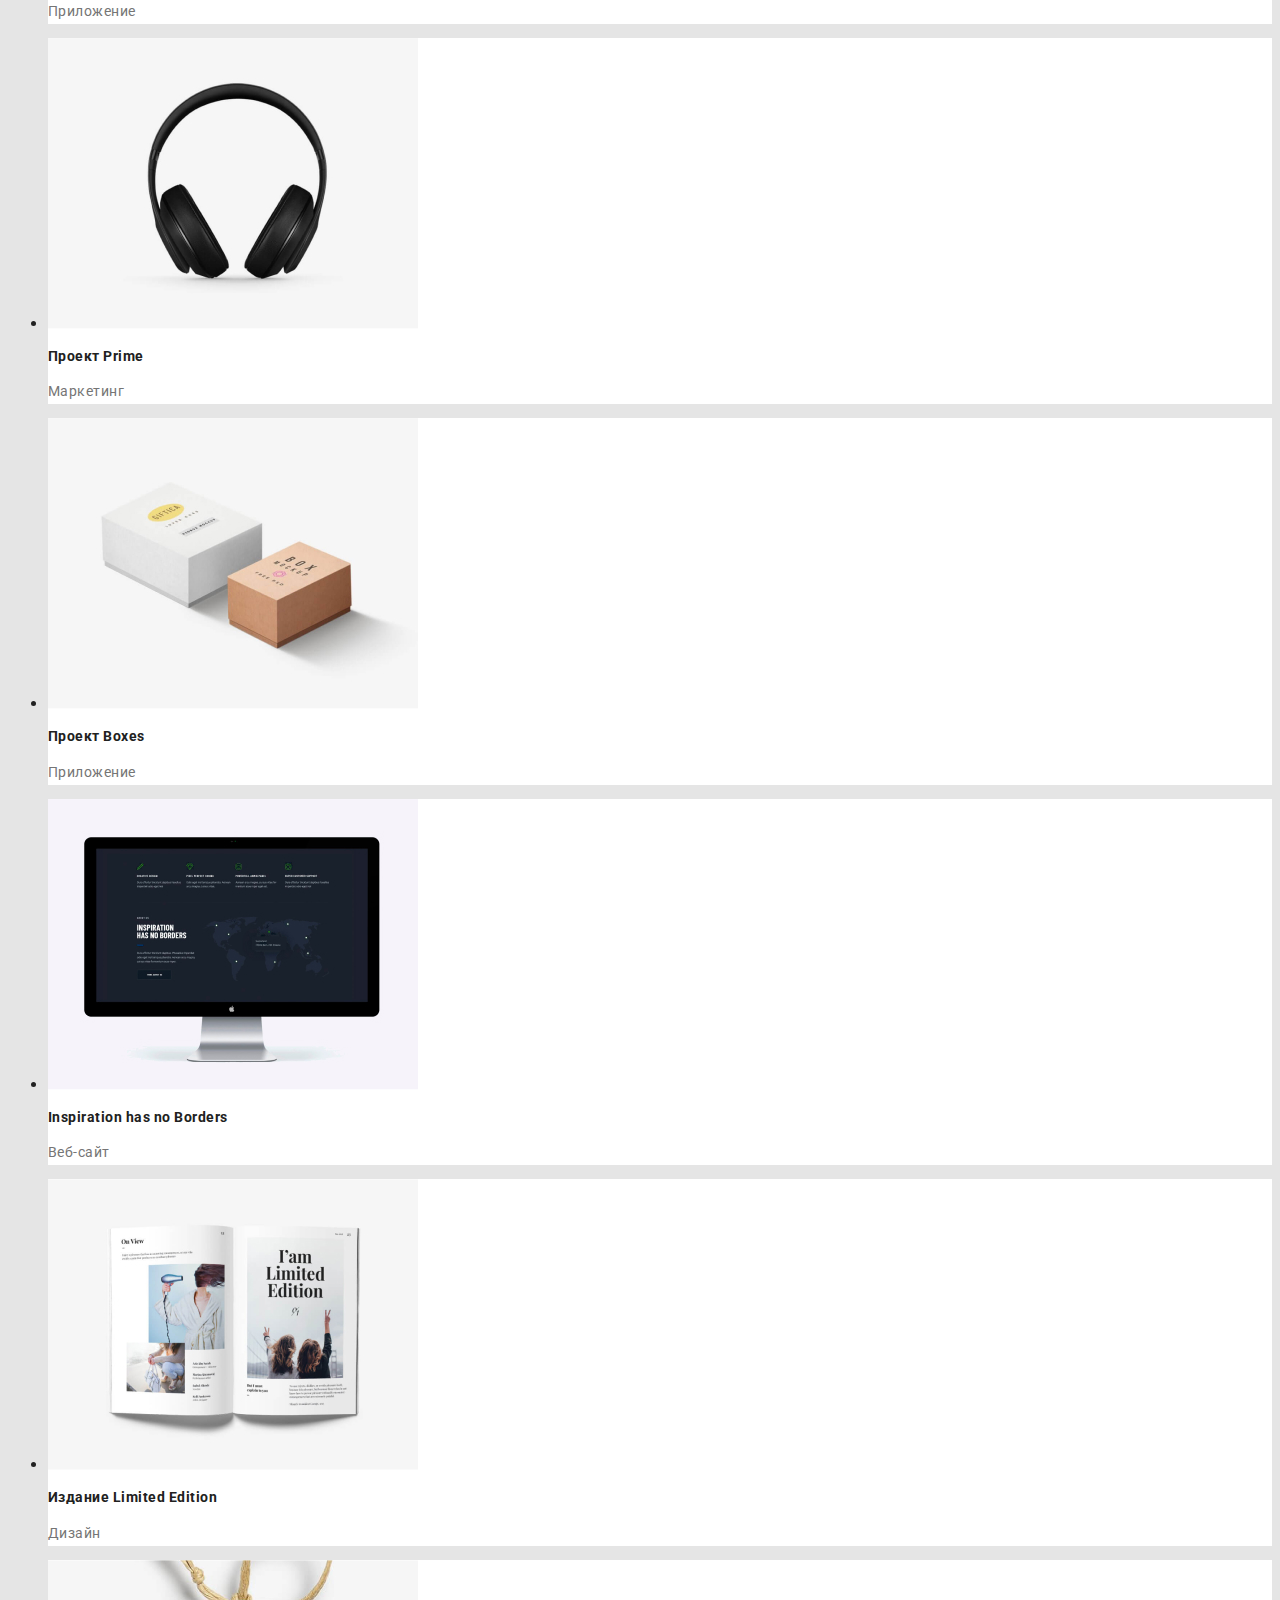
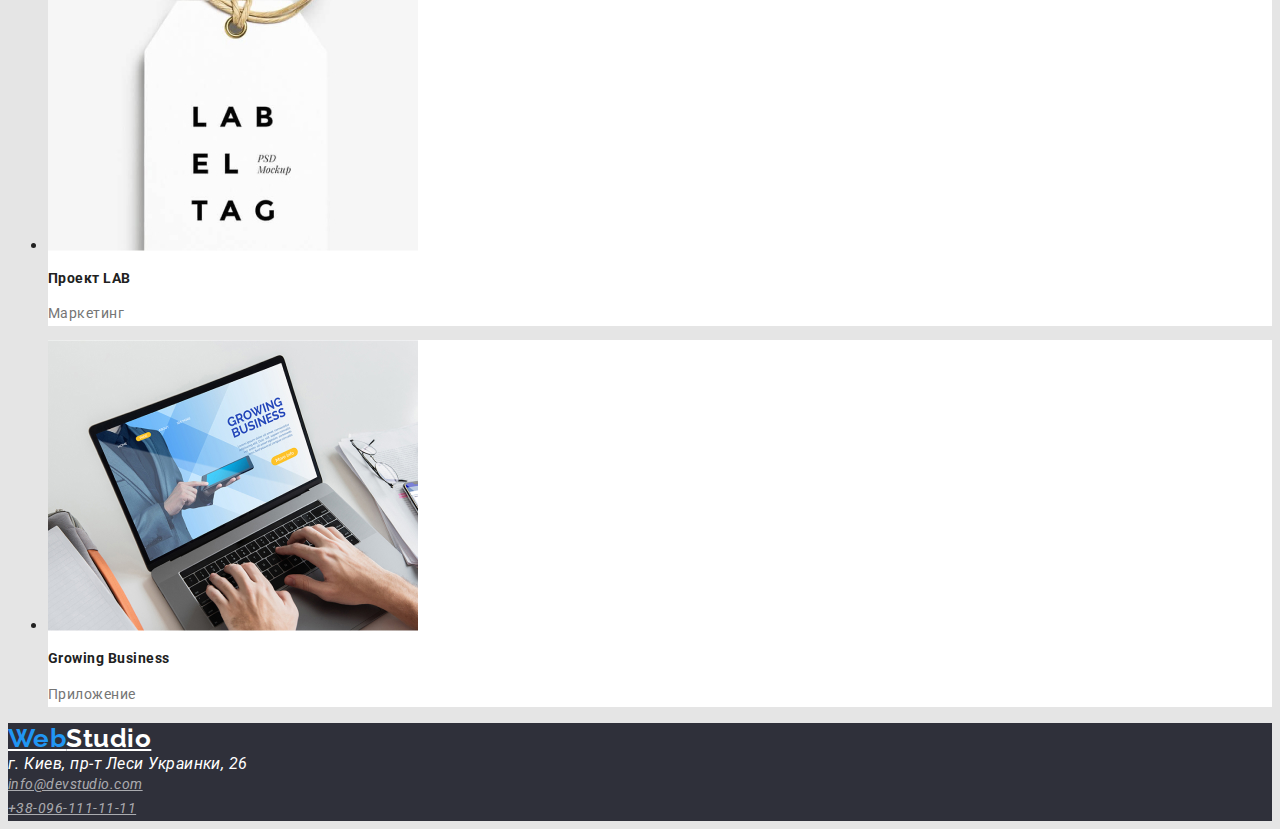
==== commit 79d8eead: "пофиксила" ====
--- a/portfolio.html
+++ b/portfolio.html
@@ -4,7 +4,10 @@
     <meta charset="UTF-8" />
     <meta name="viewport" content="width=device-width, initial-scale=1.0" />
     <title>portfolio</title>
-    <link rel="stylesheet" href="font-style" />
+    <link
+      rel="stylesheet"
+      href="https://fonts.googleapis.com/css2?family=Raleway:wght@700&family=Roboto:wght@400;500;700;900&display=swap"
+    />
     <link rel="stylesheet" href="normalize" />
     <link rel="stylesheet" href="./css/styles.css" />
   </head>
@@ -37,16 +40,16 @@
       <section class="section filters">
         <h1>Наши работы</h1>
         <ul>
-          <li><button buton type="" class="button primary">Все</button></li>
+          <li><button class="button primary">Все</button></li>
           <li>
-            <button buton type="" class="button primary">Веб-сайты</button>
+            <button class="button primary">Веб-сайты</button>
           </li>
           <li>
-            <button buton type="" class="button primary">Приложения</button>
+            <button class="button primary">Приложения</button>
           </li>
-          <li><button buton type="" class="button primary">Дизайн</button></li>
+          <li><button class="button primary">Дизайн</button></li>
           <li>
-            <button buton type="" class="button primary">Маркетинг</button>
+            <button class="button primary">Маркетинг</button>
           </li>
         </ul>
       </section>
@@ -54,69 +57,51 @@
       <section class="section portfolio">
         <h2 class="title">Примеры работ</h2>
         <ul>
-          <a href=""
-            ><li class="card">
-              <img src="./img2/img-1.jpg" alt="экран с фото" />
-              <h3 class="subtitle">Технокряк</h3>
-              <p class="text">Веб-сайт</p>
-            </li></a
-          >
-          <a href=""
-            ><li class="card">
-              <img src="./img2/img-2.jpg" alt="баскетболисты с мячем" />
-              <h3 class="subtitle">Постер New Orlean vs Golden Star</h3>
-              <p class="text">Дизайн</p>
-            </li></a
-          >
-          <a href=""
-            ><li class="card">
-              <img src="./img2/img-3.jpg" alt="акула с надписью" />
-              <h3 class="subtitle">Ресторан Seafood</h3>
-              <p class="text">Приложение</p>
-            </li></a
-          >
-          <a href=""
-            ><li class="card">
-              <img src="./img2/img-4.jpg" alt="наушники" />
-              <h3 class="subtitle">Проект Prime</h3>
-              <p class="text">Маркетинг</p>
-            </li></a
-          >
-          <a href=""
-            ><li class="card">
-              <img src="./img2/img-5.jpg" alt="коробочки" />
-              <h3 class="subtitle">Проект Boxes</h3>
-              <p class="text">Приложение</p>
-            </li></a
-          >
-          <a href=""
-            ><li class="card">
-              <img src="./img2/img-6.jpg" alt="монитор" />
-              <h3 class="subtitle">Inspiration has no Borders</h3>
-              <p class="text">Веб-сайт</p>
-            </li></a
-          >
-          <a href=""
-            ><li class="card">
-              <img src="./img2/img-7.jpg" alt="открытый журнал" />
-              <h3 class="subtitle">Издание Limited Edition</h3>
-              <p class="text">Дизайн</p>
-            </li></a
-          >
-          <a href=""
-            ><li class="card">
-              <img src="./img2/img-8.jpg" alt="бирка" />
-              <h3 class="subtitle">Проект LAB</h3>
-              <p class="text">Маркетинг</p>
-            </li></a
-          >
-          <a href=""
-            ><li class="card">
-              <img src="./img2/img-9.jpg" alt="ноутбук" />
-              <h3 class="subtitle">Growing Business</h3>
-              <p class="text">Приложение</p>
-            </li></a
-          >
+          <li class="card">
+            <img src="./img2/img-1.jpg" alt="экран с фото" />
+            <h3 class="subtitle">Технокряк</h3>
+            <p class="text">Веб-сайт</p>
+          </li>
+          <li class="card">
+            <img src="./img2/img-2.jpg" alt="баскетболисты с мячем" />
+            <h3 class="subtitle">Постер New Orlean vs Golden Star</h3>
+            <p class="text">Дизайн</p>
+          </li>
+          <li class="card">
+            <img src="./img2/img-3.jpg" alt="акула с надписью" />
+            <h3 class="subtitle">Ресторан Seafood</h3>
+            <p class="text">Приложение</p>
+          </li>
+          <li class="card">
+            <img src="./img2/img-4.jpg" alt="наушники" />
+            <h3 class="subtitle">Проект Prime</h3>
+            <p class="text">Маркетинг</p>
+          </li>
+          <li class="card">
+            <img src="./img2/img-5.jpg" alt="коробочки" />
+            <h3 class="subtitle">Проект Boxes</h3>
+            <p class="text">Приложение</p>
+          </li>
+          <li class="card">
+            <img src="./img2/img-6.jpg" alt="монитор" />
+            <h3 class="subtitle">Inspiration has no Borders</h3>
+            <p class="text">Веб-сайт</p>
+          </li>
+          <li class="card">
+            <img src="./img2/img-7.jpg" alt="открытый журнал" />
+            <h3 class="subtitle">Издание Limited Edition</h3>
+            <p class="text">Дизайн</p>
+          </li>
+          <li class="card">
+            <img src="./img2/img-8.jpg" alt="бирка" />
+            <h3 class="subtitle">Проект LAB</h3>
+            <p class="text">Маркетинг</p>
+          </li>
+          <li class="card">
+            <img src="./img2/img-9.jpg" alt="ноутбук" />
+            <h3 class="subtitle">Growing Business</h3>
+            <p class="text">Приложение</p>
+          </li>
         </ul>
       </section>
       <!--- футер-->
--- a/css/styles.css
+++ b/css/styles.css
@@ -15,11 +15,22 @@
   background-color: var(--main-bg-color);
   list-style: none;
   text-decoration: none;
+  font-weight: 400;
+  font-style: normal;
+  font-family: roboto, sans-serif;
+  letter-spacing: 0.03em;
 }
 
 /*header*/
 .header {
   background-color: var(--white);
+  /* logo*/
+}
+.logo {
+  font-family: raleway, sans-serif;
+  font-weight: 700;
+  font-size: 26px;
+  line-height: 1.2px;
 }
 .logo-main {
   color: var(--acent);
@@ -37,15 +48,24 @@
 }
 /* site navigation*/
 .site-nav .link {
+  font-weight: 500;
+  font-size: 14px;
+  line-height: 1.14;
+  letter-spacing: 0.02em;
   color: var(--primery-text-colour);
 }
 .site-nav .link:hover {
   color: var(--acent);
 }
-.site-nav .link:focus {
+.site-nav .link:focus,
+.link:active {
   color: var(--acent);
 }
 .nav-auth .link {
+  font-weight: 500;
+  font-size: 14px;
+  line-height: 1.14;
+  letter-spacing: 0.02em;
   color: var(--text-color);
 }
 .nav-auth .link:hover {
@@ -56,21 +76,33 @@
 }
 
 /* button*/
-.button {
-  color: var(--primery-text-colour);
-  background-color: var(--button-bck-color);
-}
+
 .button.primary {
+  font-weight: 500;
+  font-size: 16px;
+  line-height: 1.62;
+  text-align: center;
   color: var(--primery-text-colour);
   background-color: var(--button-bck-color);
 }
 
 .button.secondary {
+  font-weight: 700;
+  font-size: 16px;
+  line-height: 1.87;
+  display: flex;
+  align-items: center;
+  text-align: center;
+  letter-spacing: 0.06em;
   color: var(--white);
   background-color: var(--acent);
 }
 .button.primary:focus,
 .button.primary:hover {
+  color: var(--white);
+  background-color: var(--acent);
+}
+.button.primary:active {
   color: var(--white);
   background-color: var(--acent);
 }
@@ -83,6 +115,12 @@
   background-color: var(--footer-bg-color);
 }
 .hero-title {
+  font-weight: 900;
+  font-size: 44px;
+  line-height: 1.36;
+  text-align: center;
+  letter-spacing: 0.06em;
+  text-transform: uppercase;
   color: var(--white);
 }
 .hero.button.secondary {
@@ -93,14 +131,28 @@
   color: var(--acent);
   background-color: var(--white);
 }
-
+.hero .button.secondary:active {
+  color: var(--acent);
+  background-color: var(--white);
+}
 /*features*/
 
 .title {
+  font-weight: 700;
+  font-size: 36px;
+  line-height: 1.16;
+  text-align: center;
+
+  text-shadow: 0px 4px 4px rgba(0, 0, 0, 0.25);
 }
 .subtitle {
+  font-weight: 700;
+  font-size: 14px;
+  line-height: 1.4;
 }
 .text {
+  font-size: 14px;
+  line-height: 1.71;
   color: var(--text-color);
 }
 .section-team {
@@ -111,10 +163,16 @@
   color: var(--white);
   background-color: var(--footer-bg-color);
 }
-.logo {
+.footer .logo {
+  font-family: raleway, sans-serif;
+  font-weight: 700;
+  font-size: 26px;
+  line-height: 1.2;
   color: var(--white);
 }
 .adress-link {
+  font-size: 14px;
+  line-height: 1.71;
   color: var(--footer-tel-mail-colour);
 }
 .adress-link:hover,
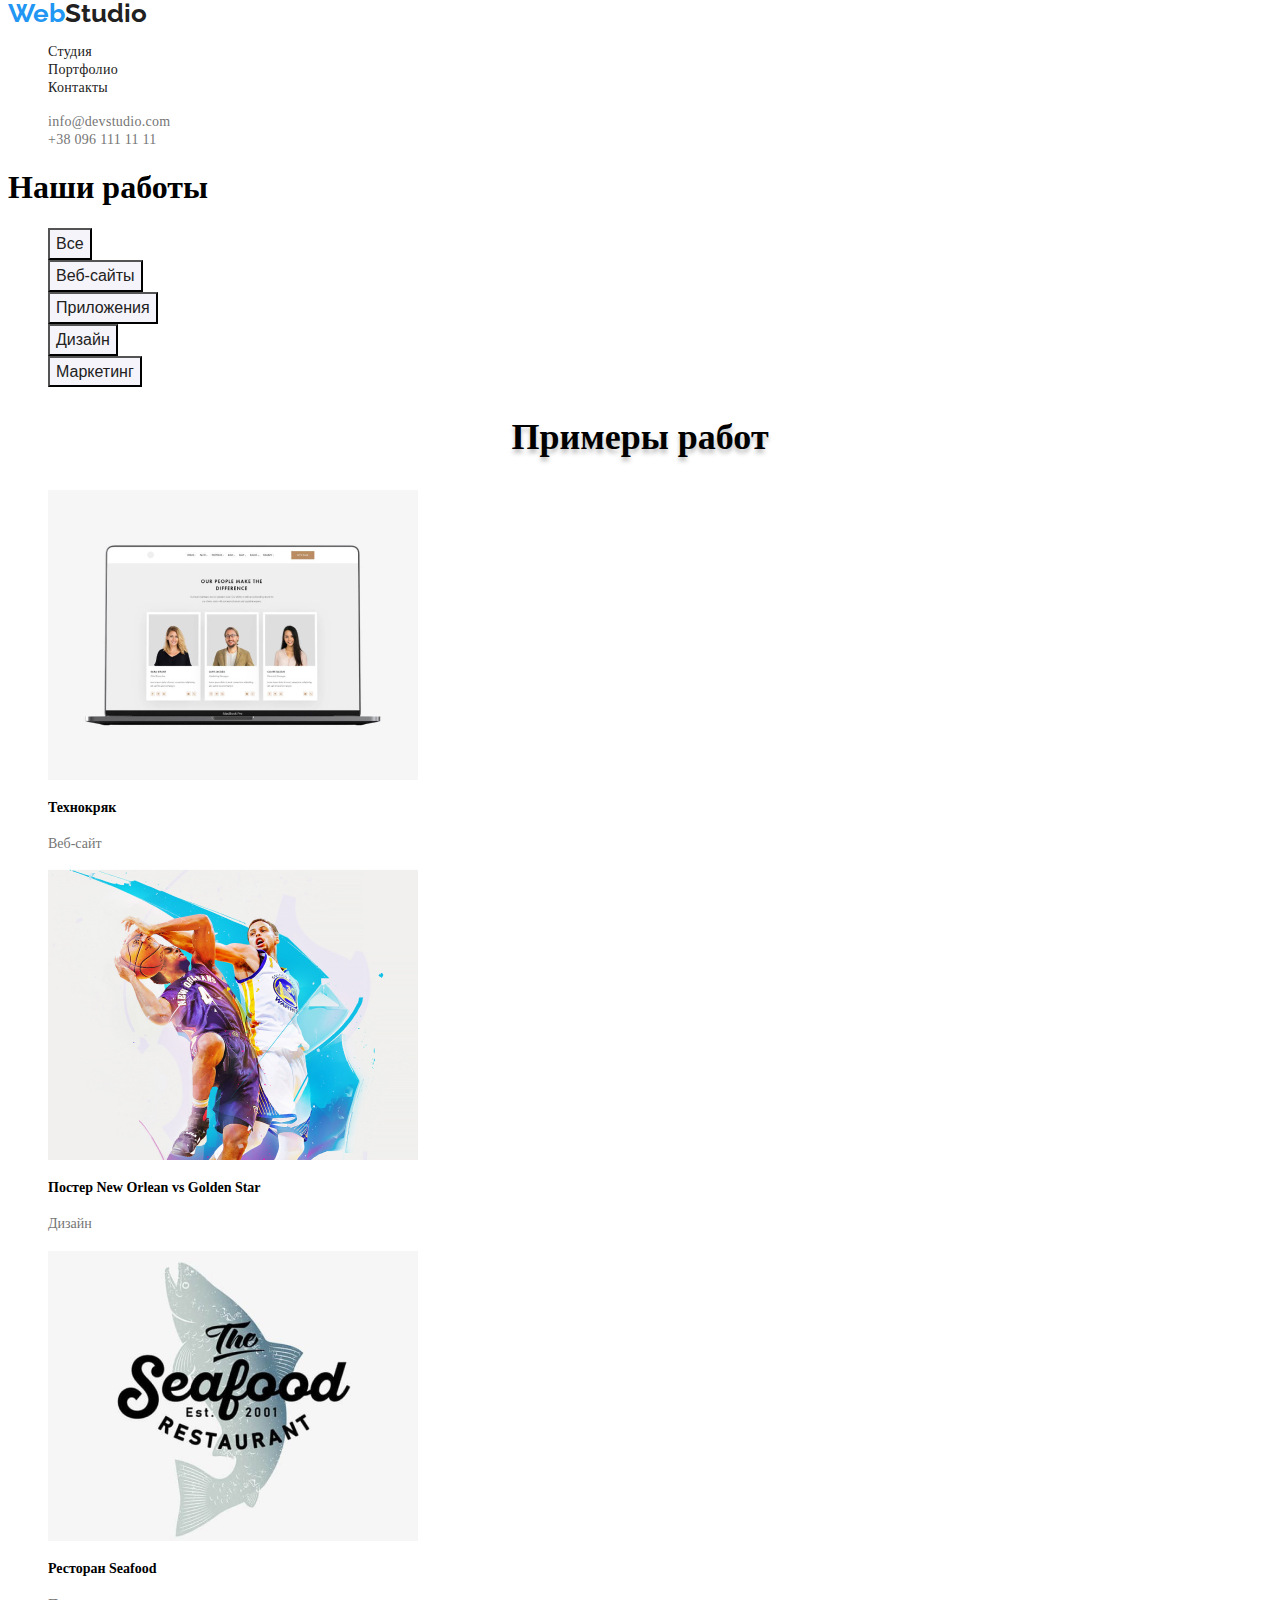
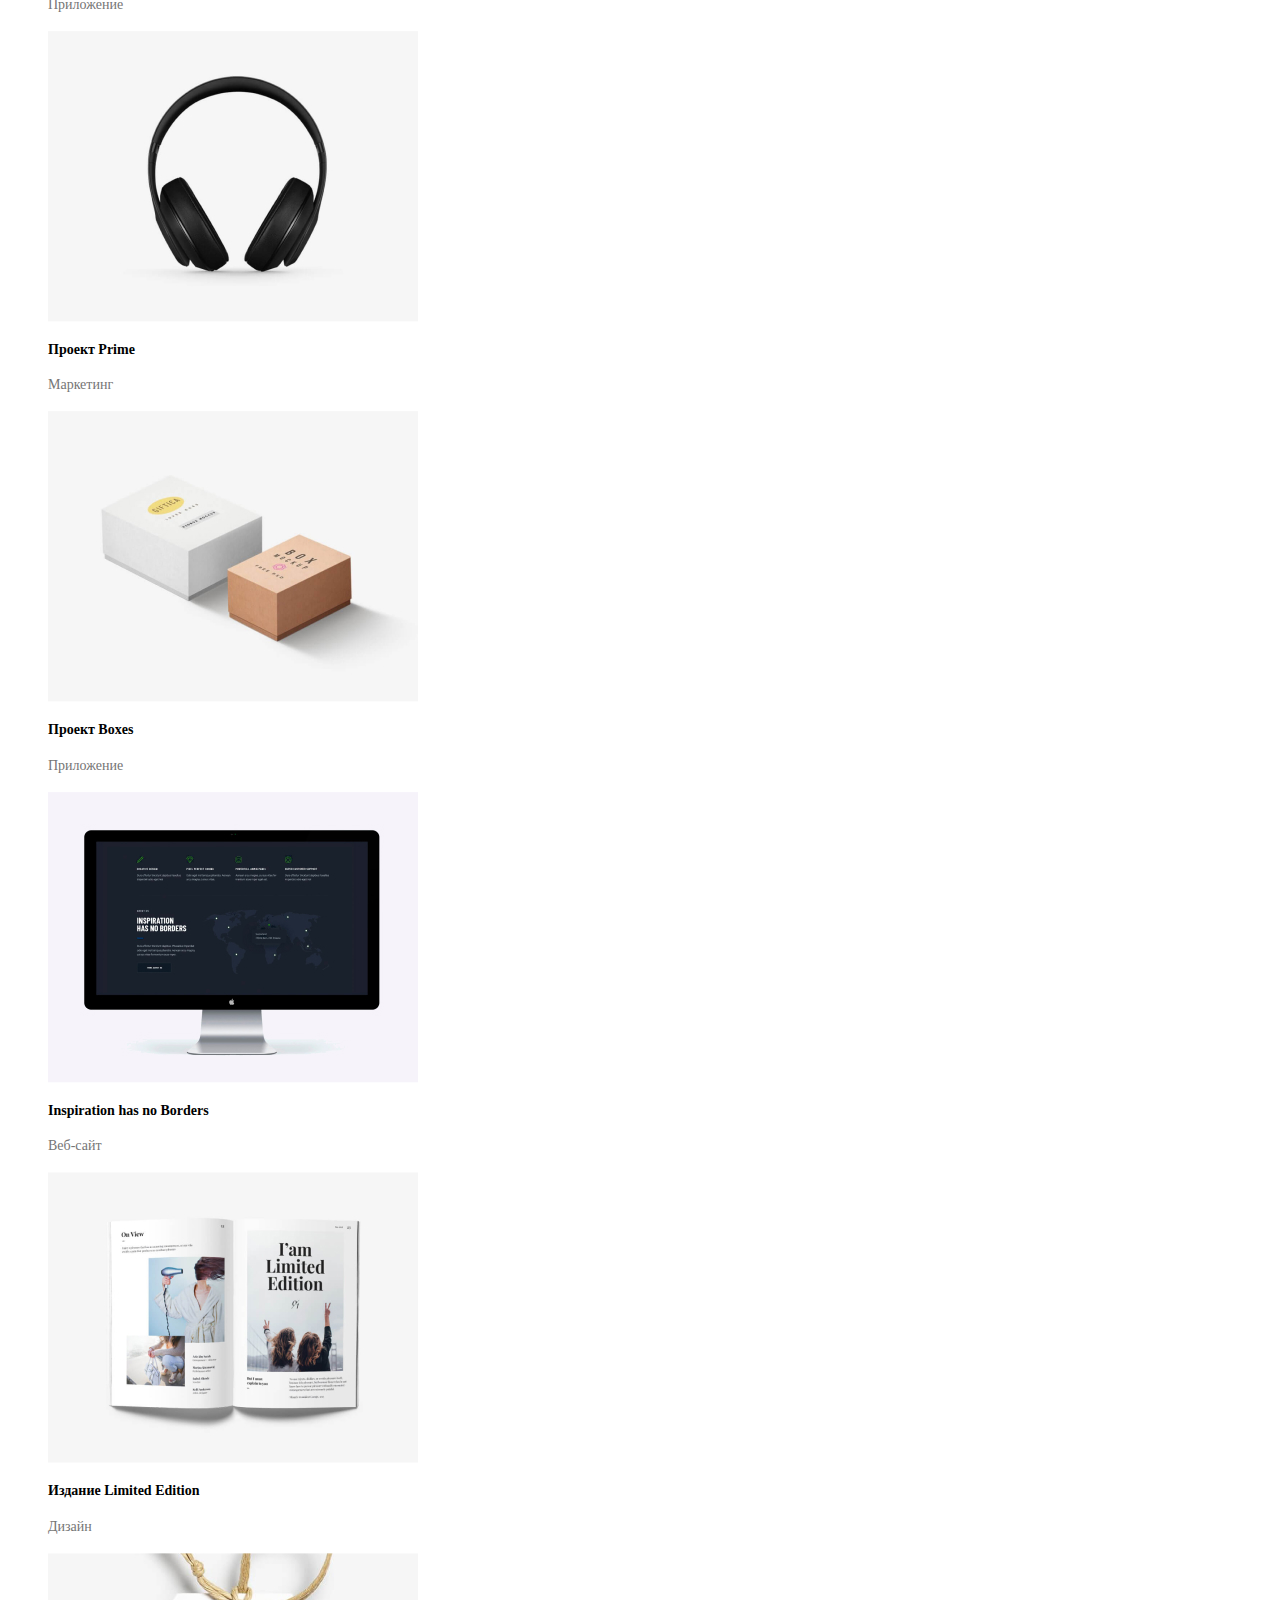
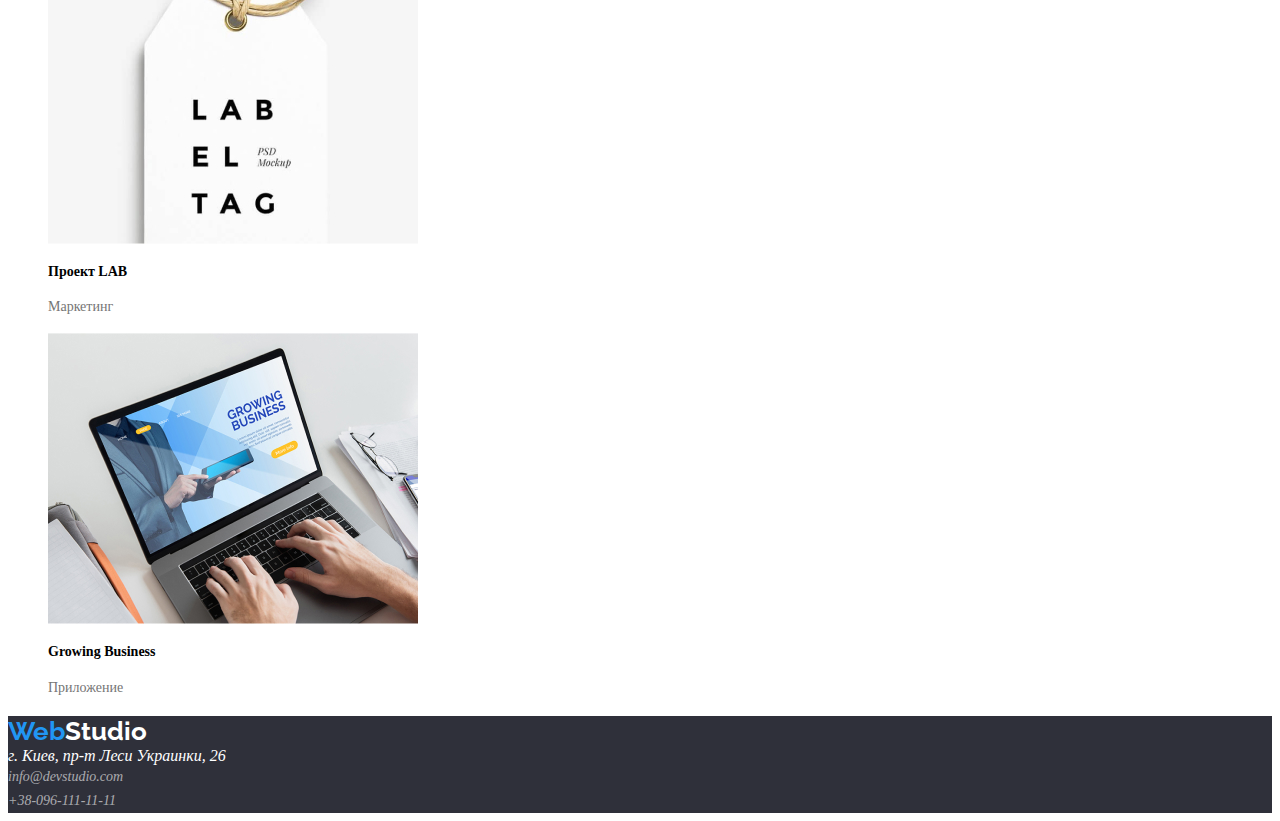
==== commit 52fdb059: "add class "list"" ====
--- a/portfolio.html
+++ b/portfolio.html
@@ -17,8 +17,8 @@
       <a href="./index.html" class="logo">
         <span class="logo-main">Web</span><span class="logo-part">Studio</span>
       </a>
-      <nav class="site-nav list">
-        <ul>
+      <nav class="site-nav">
+        <ul class="list">
           <li><a href="" class="link">Студия</a></li>
           <li><a href="./portfolio.html" class="link">Портфолио</a></li>
           <li><a href="" class="link">Контакты</a></li>
@@ -37,9 +37,9 @@
     </header>
     <main>
       <!---навигация page-->
-      <section class="section filters">
+      <section class="section filters list">
         <h1>Наши работы</h1>
-        <ul>
+        <ul class="list">
           <li><button class="button primary">Все</button></li>
           <li>
             <button class="button primary">Веб-сайты</button>
@@ -56,7 +56,7 @@
       <!---примеры работ-->
       <section class="section portfolio">
         <h2 class="title">Примеры работ</h2>
-        <ul>
+        <ul class="list">
           <li class="card">
             <img src="./img2/img-1.jpg" alt="экран с фото" />
             <h3 class="subtitle">Технокряк</h3>
--- a/css/styles.css
+++ b/css/styles.css
@@ -10,15 +10,17 @@
   --white: #ffffff;
   --button-bck-color: #f5f4fa;
 }
-body {
+.body {
   color: var(--primery-text-colour);
   background-color: var(--main-bg-color);
-  list-style: none;
   text-decoration: none;
   font-weight: 400;
   font-style: normal;
   font-family: roboto, sans-serif;
   letter-spacing: 0.03em;
+}
+.list {
+  list-style: none;
 }
 
 /*header*/
@@ -31,6 +33,8 @@
   font-weight: 700;
   font-size: 26px;
   line-height: 1.2px;
+
+  text-decoration: none;
 }
 .logo-main {
   color: var(--acent);
@@ -53,6 +57,8 @@
   line-height: 1.14;
   letter-spacing: 0.02em;
   color: var(--primery-text-colour);
+  text-decoration: none;
+  list-style: none;
 }
 .site-nav .link:hover {
   color: var(--acent);
@@ -67,6 +73,7 @@
   line-height: 1.14;
   letter-spacing: 0.02em;
   color: var(--text-color);
+  text-decoration: none;
 }
 .nav-auth .link:hover {
   color: var(--acent);
@@ -123,9 +130,10 @@
   text-transform: uppercase;
   color: var(--white);
 }
-.hero.button.secondary {
+.hero. button.secondary {
   color: var(--white);
   background-color: var(--acent);
+  text-decoration: none;
 }
 .hero .button.secondary:hover {
   color: var(--acent);
@@ -169,11 +177,13 @@
   font-size: 26px;
   line-height: 1.2;
   color: var(--white);
+  text-decoration: none;
 }
 .adress-link {
   font-size: 14px;
   line-height: 1.71;
   color: var(--footer-tel-mail-colour);
+  text-decoration: none;
 }
 .adress-link:hover,
 .adress-link:focus {
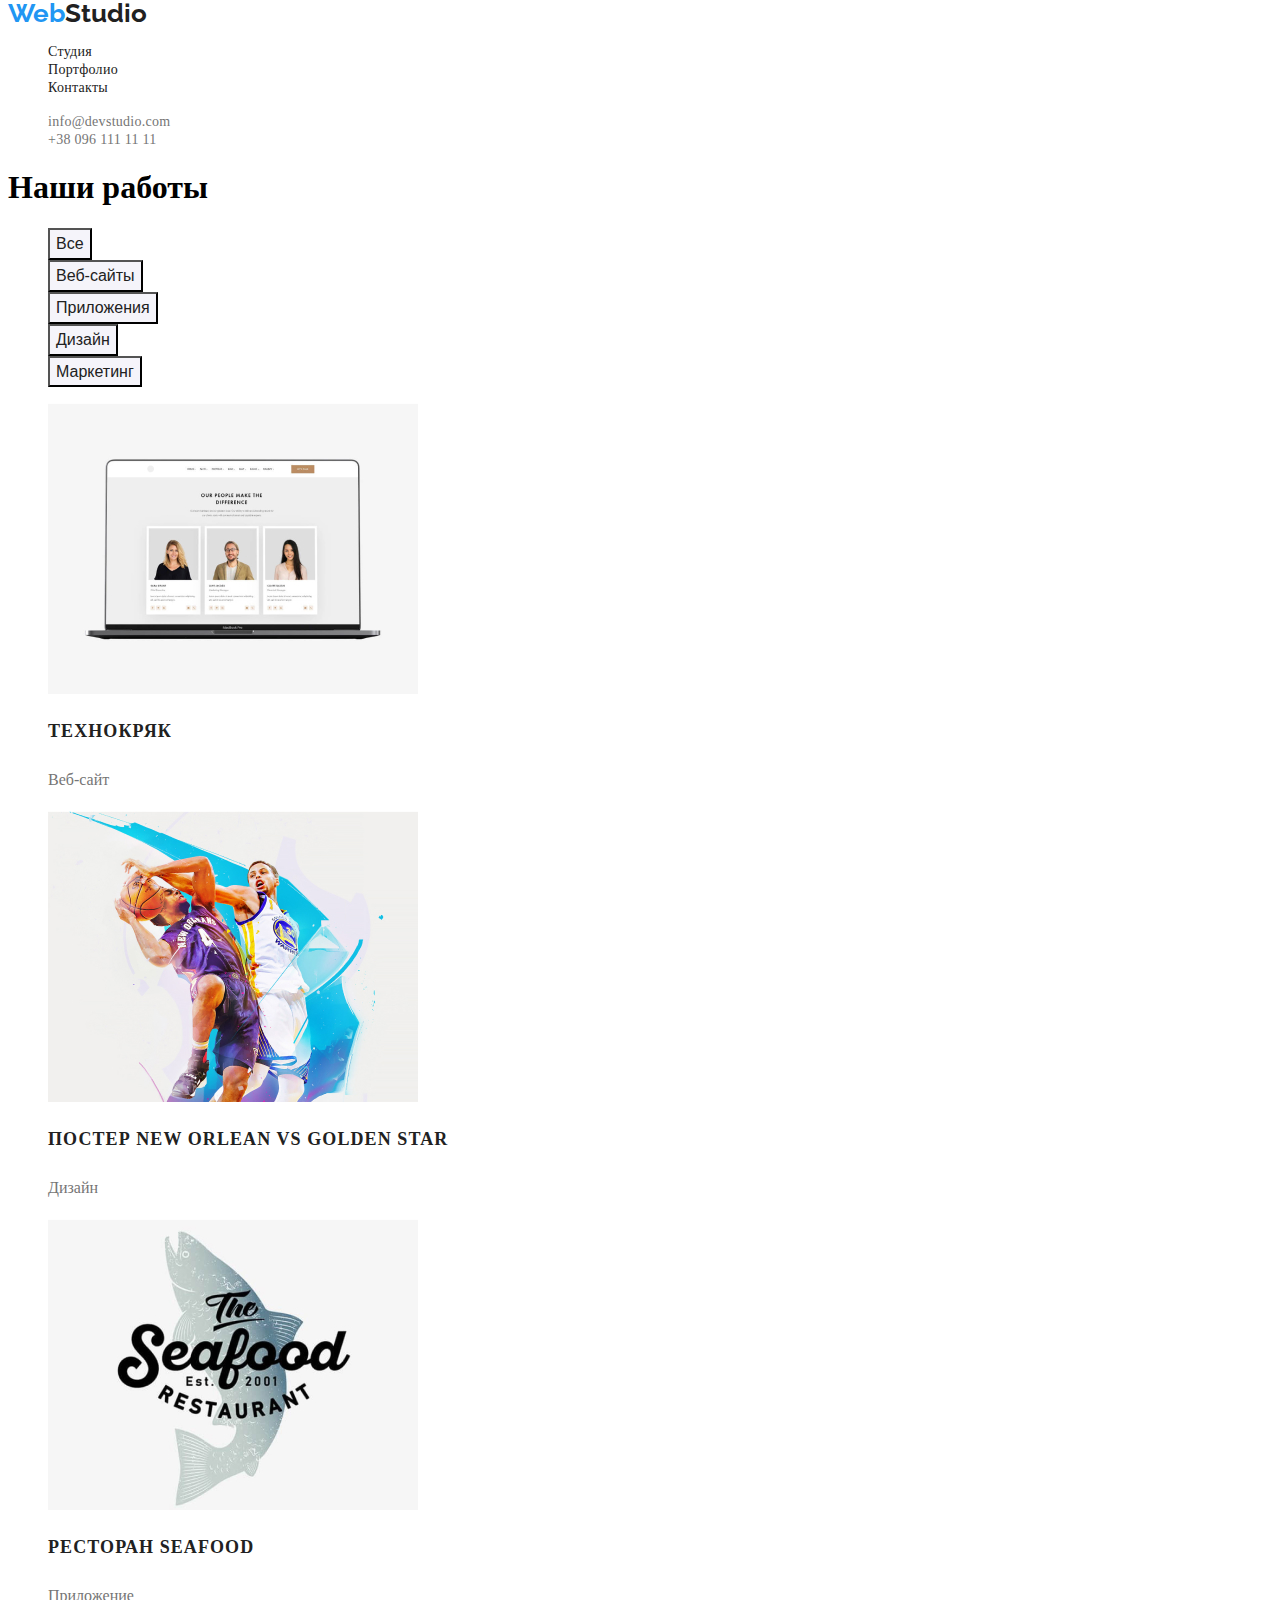
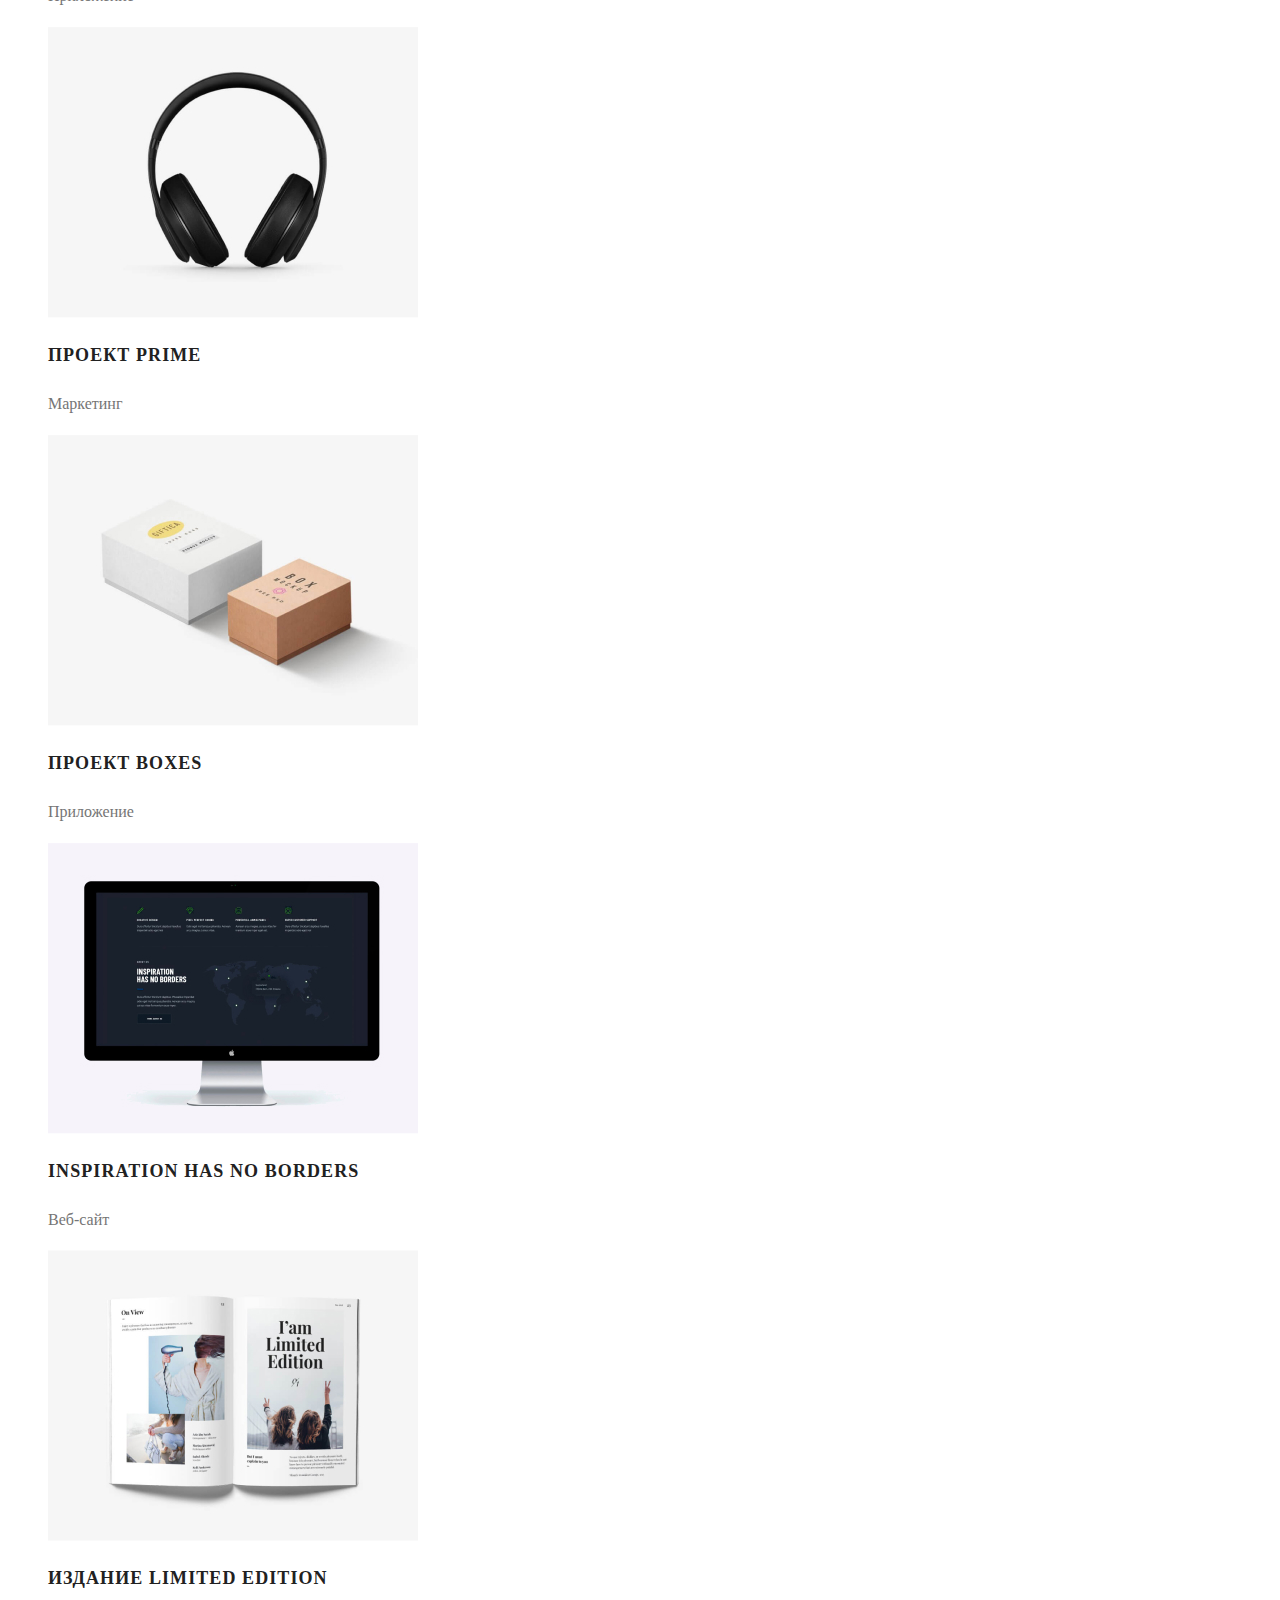
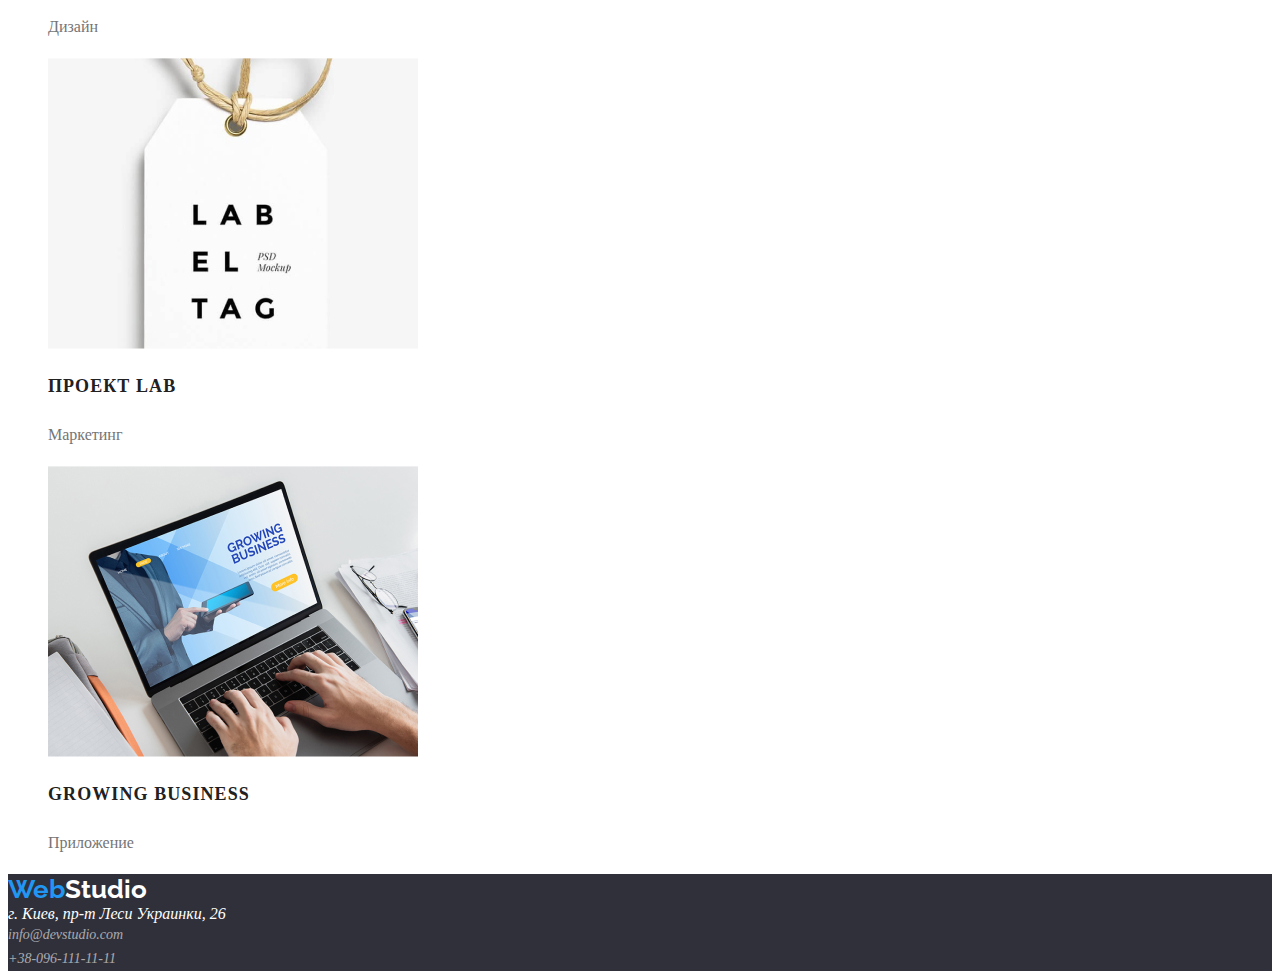
==== commit 228961bc: "пофискила шрифт в портфолио" ====
--- a/portfolio.html
+++ b/portfolio.html
@@ -36,8 +36,8 @@
       </ul>
     </header>
     <main>
-      <!---навигация page-->
-      <section class="section filters list">
+      <!---filters -->
+      <section class="filters list">
         <h1>Наши работы</h1>
         <ul class="list">
           <li><button class="button primary">Все</button></li>
@@ -54,53 +54,70 @@
         </ul>
       </section>
       <!---примеры работ-->
-      <section class="section portfolio">
-        <h2 class="title">Примеры работ</h2>
+      <section class="portfolio">
         <ul class="list">
           <li class="card">
-            <img src="./img2/img-1.jpg" alt="экран с фото" />
-            <h3 class="subtitle">Технокряк</h3>
-            <p class="text">Веб-сайт</p>
+            <a href=""
+              ><img src="./img2/img-1.jpg" alt="экран с фото" />
+              <h2 class="subtitle">Технокряк</h2>
+              <p class="text">Веб-сайт</p></a
+            >
           </li>
           <li class="card">
-            <img src="./img2/img-2.jpg" alt="баскетболисты с мячем" />
-            <h3 class="subtitle">Постер New Orlean vs Golden Star</h3>
-            <p class="text">Дизайн</p>
+            <a href=""
+              ><img src="./img2/img-2.jpg" alt="баскетболисты с мячем" />
+              <h2 class="subtitle">Постер New Orlean vs Golden Star</h2>
+              <p class="text">Дизайн</p></a
+            >
           </li>
           <li class="card">
-            <img src="./img2/img-3.jpg" alt="акула с надписью" />
-            <h3 class="subtitle">Ресторан Seafood</h3>
-            <p class="text">Приложение</p>
+            <a href=""
+              ><img src="./img2/img-3.jpg" alt="акула с надписью" />
+              <h2 class="subtitle">Ресторан Seafood</h2>
+              <p class="text">Приложение</p></a
+            >
           </li>
           <li class="card">
-            <img src="./img2/img-4.jpg" alt="наушники" />
-            <h3 class="subtitle">Проект Prime</h3>
-            <p class="text">Маркетинг</p>
+            <a href=""
+              ><img src="./img2/img-4.jpg" alt="наушники" />
+              <h2 class="subtitle">Проект Prime</h2>
+              <p class="text">Маркетинг</p></a
+            >
           </li>
           <li class="card">
-            <img src="./img2/img-5.jpg" alt="коробочки" />
-            <h3 class="subtitle">Проект Boxes</h3>
-            <p class="text">Приложение</p>
+            <a href=""
+              ><img src="./img2/img-5.jpg" alt="коробочки" />
+              <h2 class="subtitle">Проект Boxes</h2>
+              <p class="text">Приложение</p></a
+            >
           </li>
           <li class="card">
-            <img src="./img2/img-6.jpg" alt="монитор" />
-            <h3 class="subtitle">Inspiration has no Borders</h3>
-            <p class="text">Веб-сайт</p>
+            <a href=""
+              ><img src="./img2/img-6.jpg" alt="монитор" />
+              <h2 class="subtitle">Inspiration has no Borders</h2>
+              <p class="text">Веб-сайт</p></a
+            >
           </li>
           <li class="card">
-            <img src="./img2/img-7.jpg" alt="открытый журнал" />
-            <h3 class="subtitle">Издание Limited Edition</h3>
-            <p class="text">Дизайн</p>
+            <a href=""
+              ><img src="./img2/img-7.jpg" alt="открытый журнал" />
+              <h2 class="subtitle">Издание Limited Edition</h2>
+              <p class="text">Дизайн</p></a
+            >
           </li>
           <li class="card">
-            <img src="./img2/img-8.jpg" alt="бирка" />
-            <h3 class="subtitle">Проект LAB</h3>
-            <p class="text">Маркетинг</p>
+            <a href=""
+              ><img src="./img2/img-8.jpg" alt="бирка" />
+              <h2 class="subtitle">Проект LAB</h2>
+              <p class="text">Маркетинг</p></a
+            >
           </li>
           <li class="card">
-            <img src="./img2/img-9.jpg" alt="ноутбук" />
-            <h3 class="subtitle">Growing Business</h3>
-            <p class="text">Приложение</p>
+            <a href=""
+              ><img src="./img2/img-9.jpg" alt="ноутбук" />
+              <h2 class="subtitle">Growing Business</h2>
+              <p class="text">Приложение</p></a
+            >
           </li>
         </ul>
       </section>
--- a/css/styles.css
+++ b/css/styles.css
@@ -91,6 +91,7 @@
   text-align: center;
   color: var(--primery-text-colour);
   background-color: var(--button-bck-color);
+  text-decoration: none;
 }
 
 .button.secondary {
@@ -103,6 +104,7 @@
   letter-spacing: 0.06em;
   color: var(--white);
   background-color: var(--acent);
+  text-decoration: none;
 }
 .button.primary:focus,
 .button.primary:hover {
@@ -130,7 +132,13 @@
   text-transform: uppercase;
   color: var(--white);
 }
-.hero. button.secondary {
+.hero.button.secondary {
+  font-weight: 700;
+  font-size: 16px;
+  line-height: 1.87;
+  align-items: center;
+  text-align: center;
+  letter-spacing: 0.06em;
   color: var(--white);
   background-color: var(--acent);
   text-decoration: none;
@@ -143,34 +151,54 @@
   color: var(--acent);
   background-color: var(--white);
 }
-/*features*/
+/*особенности работы*/
 
 .title {
   font-weight: 700;
   font-size: 36px;
   line-height: 1.16;
   text-align: center;
-
   text-shadow: 0px 4px 4px rgba(0, 0, 0, 0.25);
 }
 .subtitle {
   font-weight: 700;
   font-size: 14px;
-  line-height: 1.4;
+  line-height: 1.14;
+  text-transform: uppercase;
 }
 .text {
   font-size: 14px;
   line-height: 1.71;
   color: var(--text-color);
 }
-.section-team {
+
+/*чем занимаються*/
+
+/*team*/
+
+.team {
   background-color: var(--section-team-bg-color);
 }
+.team-subtitle {
+  font-weight: 500;
+  font-size: 16px;
+  line-height: 1.18;
+  text-align: center;
+}
+.team-text {
+  font-size: 16px;
+  line-height: 1.18;
+  text-align: center;
+  color: #757575;
+}
+
 /*futter*/
+
 .footer {
   color: var(--white);
   background-color: var(--footer-bg-color);
 }
+
 .footer .logo {
   font-family: raleway, sans-serif;
   font-weight: 700;
@@ -189,3 +217,20 @@
 .adress-link:focus {
   color: var(--acent);
 }
+
+/*portfolio*/
+a {
+  text-decoration: none;
+}
+.portfolio .subtitle {
+  font-weight: 700;
+  font-size: 18px;
+  line-height: 2;
+  letter-spacing: 0.06em;
+  color: var(--primery-text-colour);
+}
+.portfolio .text {
+  font-size: 16px;
+  line-height: 1.87;
+  color: #757575;
+}
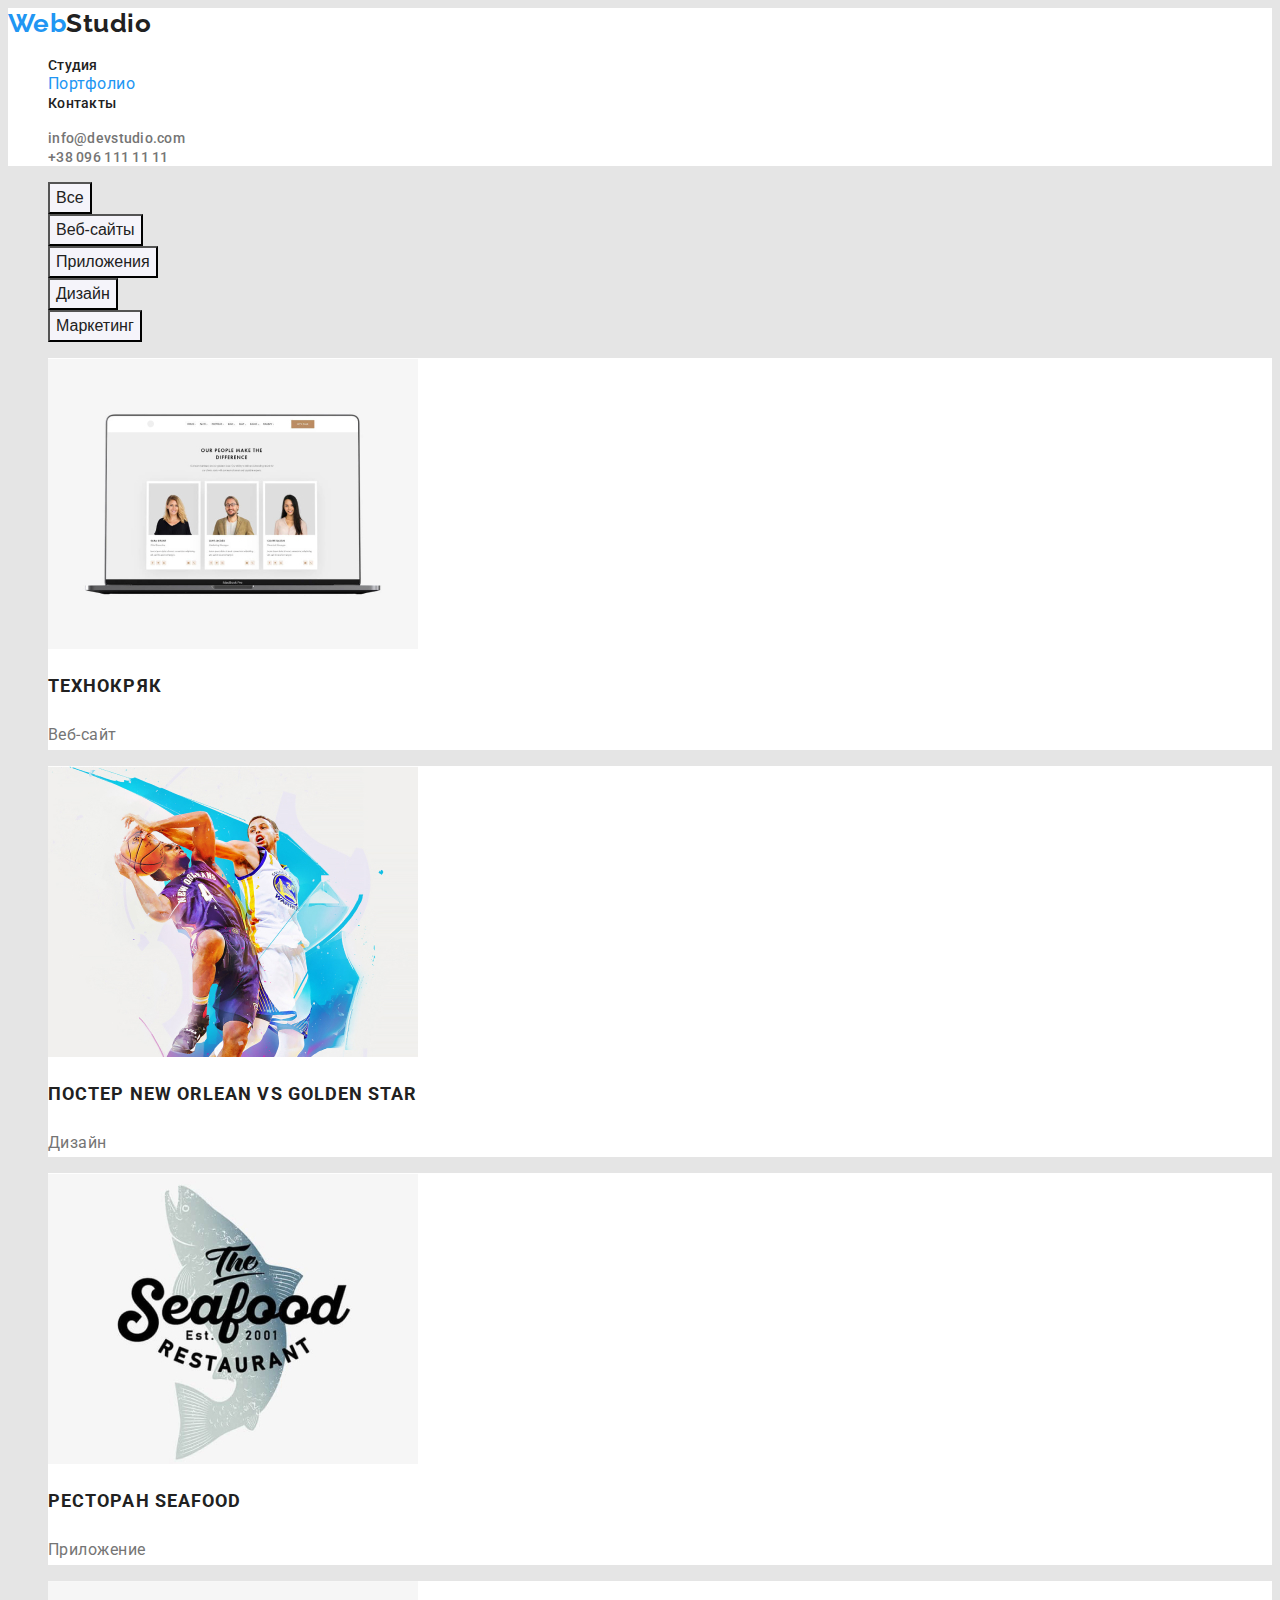
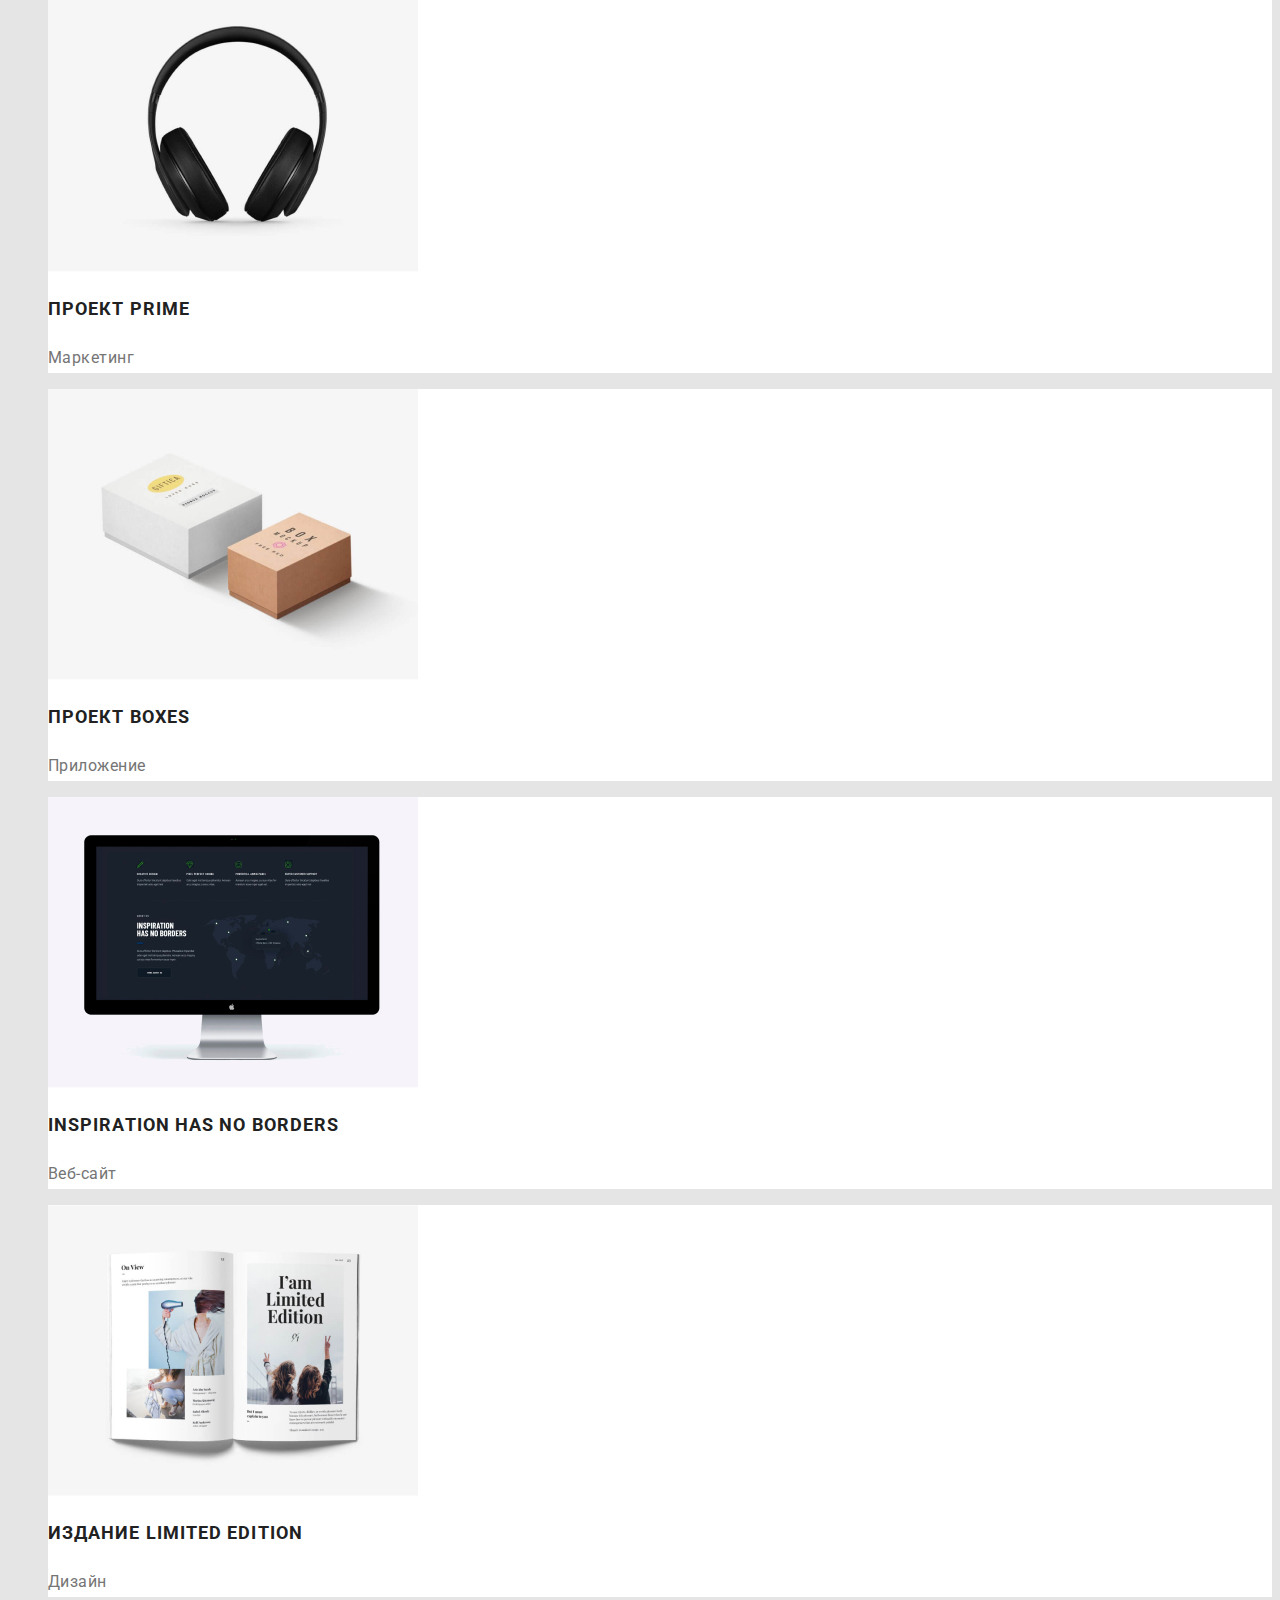
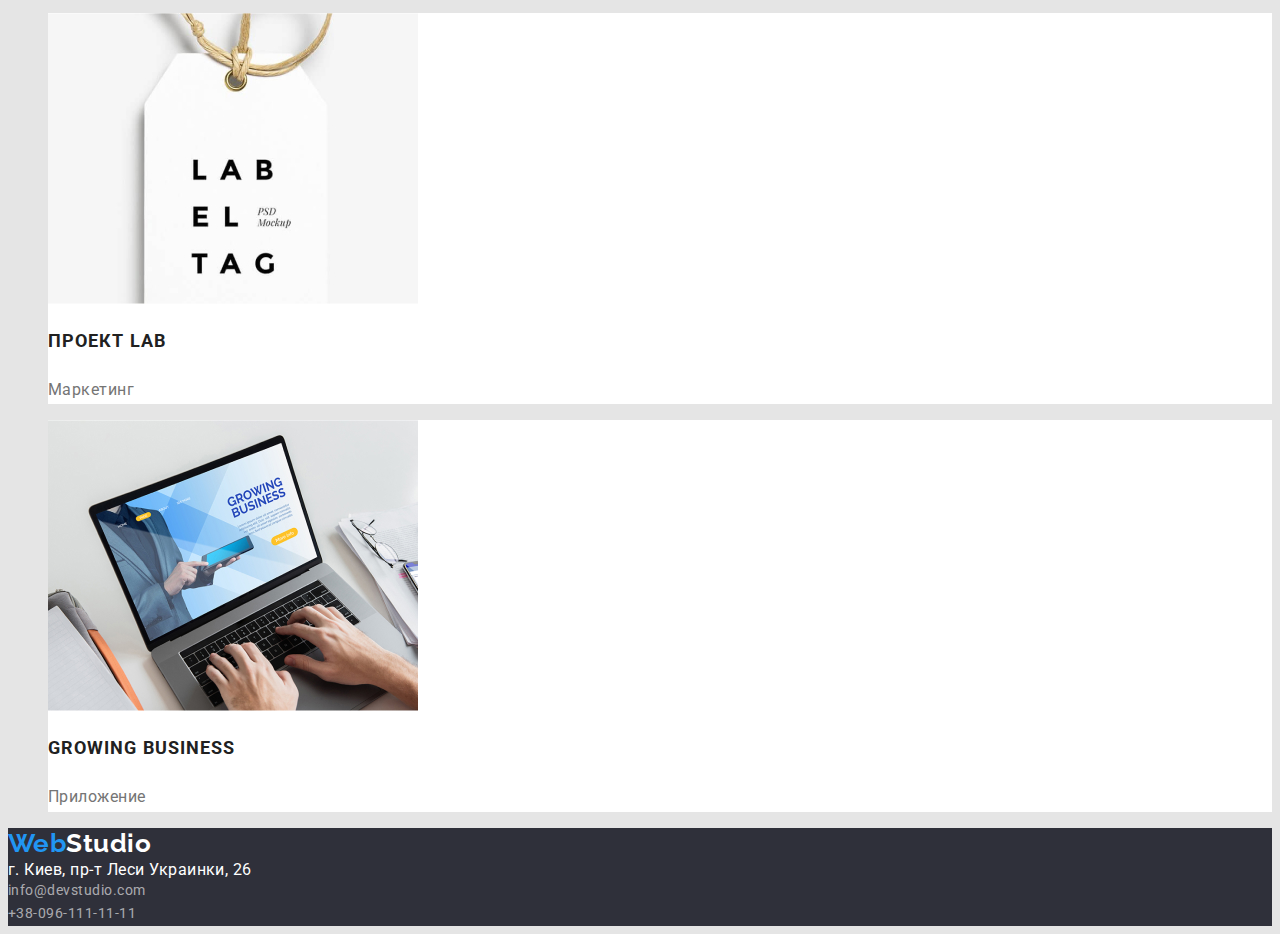
==== commit 7f426636: "create new folder home work 2" ====
--- a/portfolio.html
+++ b/portfolio.html
@@ -19,8 +19,8 @@
       </a>
       <nav class="site-nav">
         <ul class="list">
-          <li><a href="" class="link">Студия</a></li>
-          <li><a href="./portfolio.html" class="link">Портфолио</a></li>
+          <li><a href="./index.html" class="link">Студия</a></li>
+          <li><a href="./portfolio.html" class="link-act">Портфолио</a></li>
           <li><a href="" class="link">Контакты</a></li>
         </ul>
       </nav>
@@ -36,9 +36,9 @@
       </ul>
     </header>
     <main>
-      <!---filters -->
+      <!---Наши работы -->
       <section class="filters list">
-        <h1>Наши работы</h1>
+        <!--<h1>Наши работы</h1>-->
         <ul class="list">
           <li><button class="button primary">Все</button></li>
           <li>
@@ -52,10 +52,7 @@
             <button class="button primary">Маркетинг</button>
           </li>
         </ul>
-      </section>
-      <!---примеры работ-->
-      <section class="portfolio">
-        <ul class="list">
+        <ul class="portfolio list">
           <li class="card">
             <a href=""
               ><img src="./img2/img-1.jpg" alt="экран с фото" />
--- a/css/styles.css
+++ b/css/styles.css
@@ -10,7 +10,7 @@
   --white: #ffffff;
   --button-bck-color: #f5f4fa;
 }
-.body {
+body {
   color: var(--primery-text-colour);
   background-color: var(--main-bg-color);
   text-decoration: none;
@@ -32,7 +32,7 @@
   font-family: raleway, sans-serif;
   font-weight: 700;
   font-size: 26px;
-  line-height: 1.2px;
+  line-height: 1.2;
 
   text-decoration: none;
 }
@@ -42,14 +42,7 @@
 .logo-part {
   color: var(--primery-text-colour);
 }
-.logo:hover,
-.logo:focus {
-  color: var(--acent);
-}
-.logo-part:hover,
-.logo-part:focus {
-  color: var(--acent);
-}
+
 /* site navigation*/
 .site-nav .link {
   font-weight: 500;
@@ -60,13 +53,15 @@
   text-decoration: none;
   list-style: none;
 }
-.site-nav .link:hover {
-  color: var(--acent);
-}
-.site-nav .link:focus,
+.site-nav .link:hover,
+.link:focus,
 .link:active {
   color: var(--acent);
 }
+.link-act {
+  color: var(--acent);
+}
+
 .nav-auth .link {
   font-weight: 500;
   font-size: 14px;
@@ -75,10 +70,9 @@
   color: var(--text-color);
   text-decoration: none;
 }
-.nav-auth .link:hover {
-  color: var(--acent);
-}
-.nav-auth .link:focus {
+
+.nav-auth .link:hover,
+.link:focus {
   color: var(--acent);
 }
 
@@ -111,10 +105,7 @@
   color: var(--white);
   background-color: var(--acent);
 }
-.button.primary:active {
-  color: var(--white);
-  background-color: var(--acent);
-}
+
 .card {
   background-color: var(--white);
 }
@@ -132,7 +123,7 @@
   text-transform: uppercase;
   color: var(--white);
 }
-.hero.button.secondary {
+.hero.button .secondary {
   font-weight: 700;
   font-size: 16px;
   line-height: 1.87;
@@ -143,14 +134,7 @@
   background-color: var(--acent);
   text-decoration: none;
 }
-.hero .button.secondary:hover {
-  color: var(--acent);
-  background-color: var(--white);
-}
-.hero .button.secondary:active {
-  color: var(--acent);
-  background-color: var(--white);
-}
+
 /*особенности работы*/
 
 .title {
@@ -192,7 +176,7 @@
   color: #757575;
 }
 
-/*futter*/
+/*fotter*/
 
 .footer {
   color: var(--white);
@@ -207,7 +191,12 @@
   color: var(--white);
   text-decoration: none;
 }
+.adress {
+  color: var(--white);
+  font-style: normal;
+}
 .adress-link {
+  font-style: normal;
   font-size: 14px;
   line-height: 1.71;
   color: var(--footer-tel-mail-colour);
@@ -218,7 +207,7 @@
   color: var(--acent);
 }
 
-/*portfolio*/
+/*наши работы*/
 a {
   text-decoration: none;
 }
@@ -232,5 +221,5 @@
 .portfolio .text {
   font-size: 16px;
   line-height: 1.87;
-  color: #757575;
-}
+  color: var(--text-color);
+}
